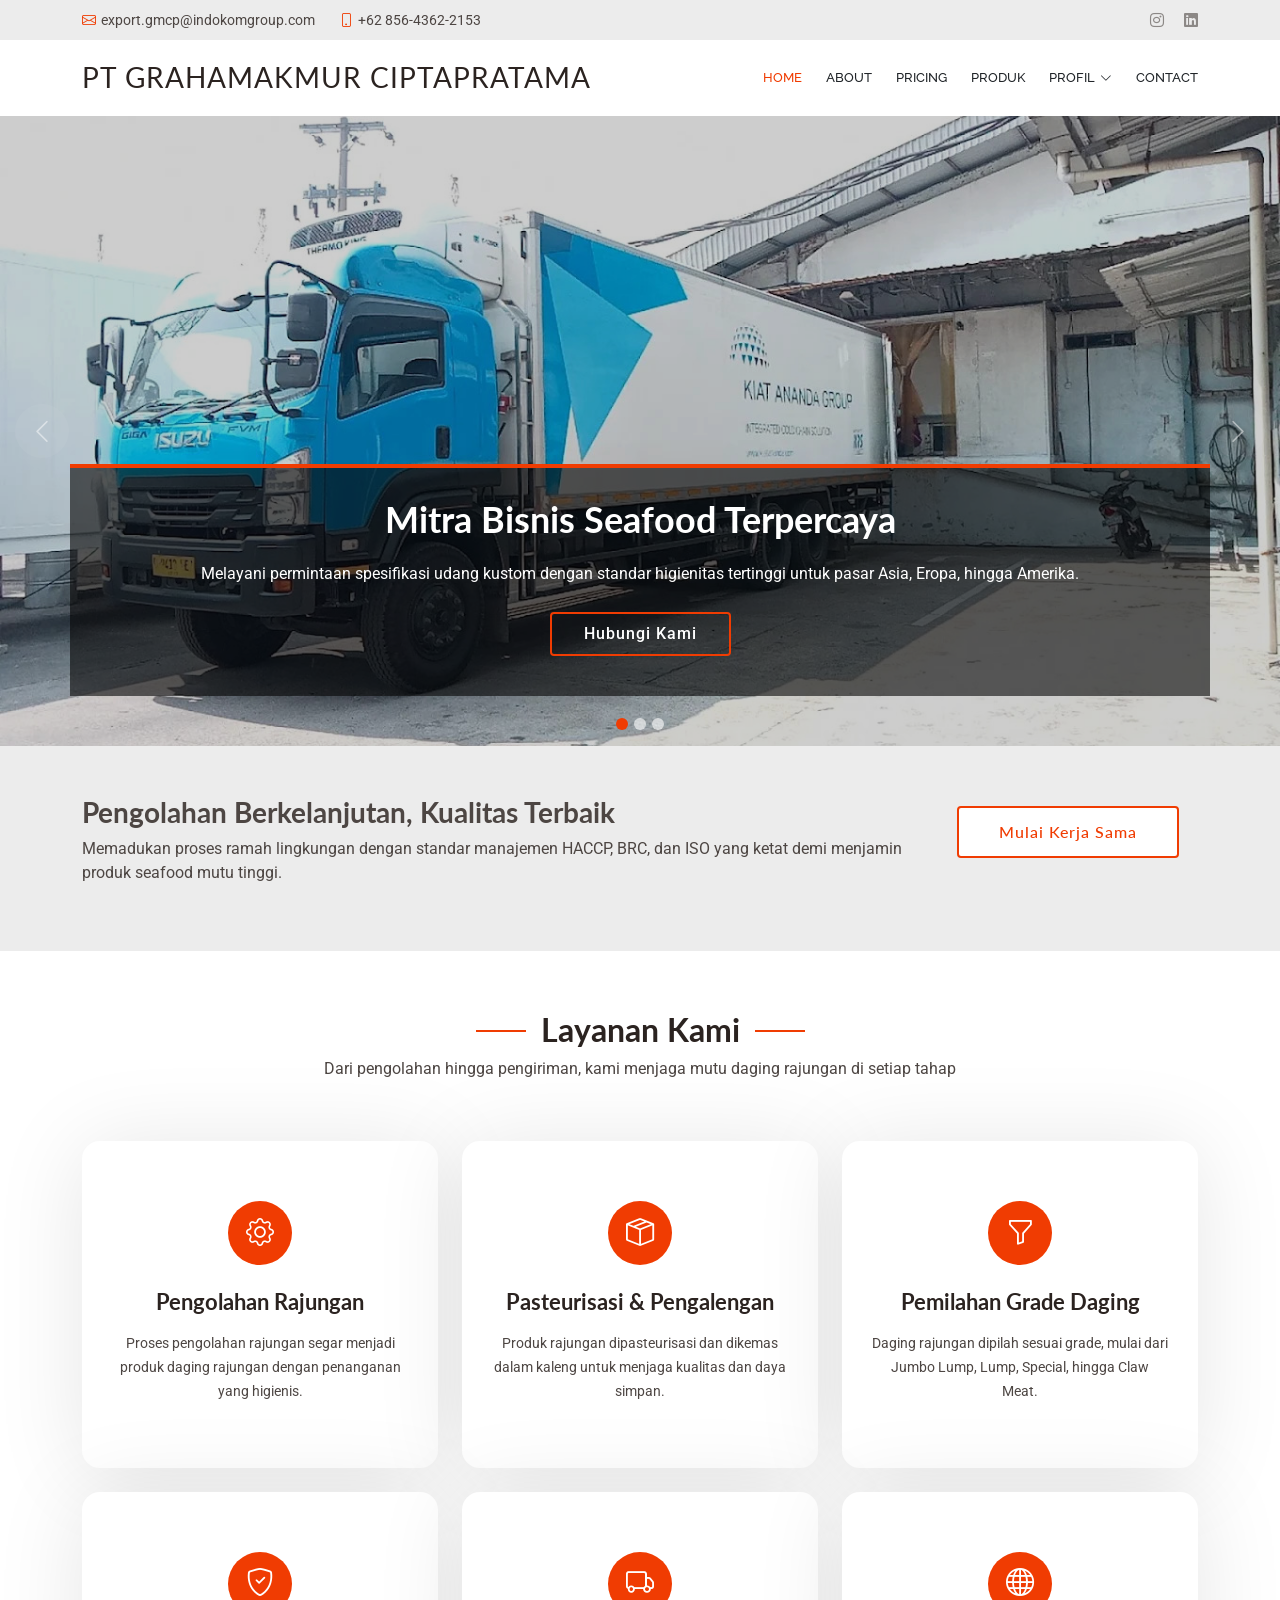
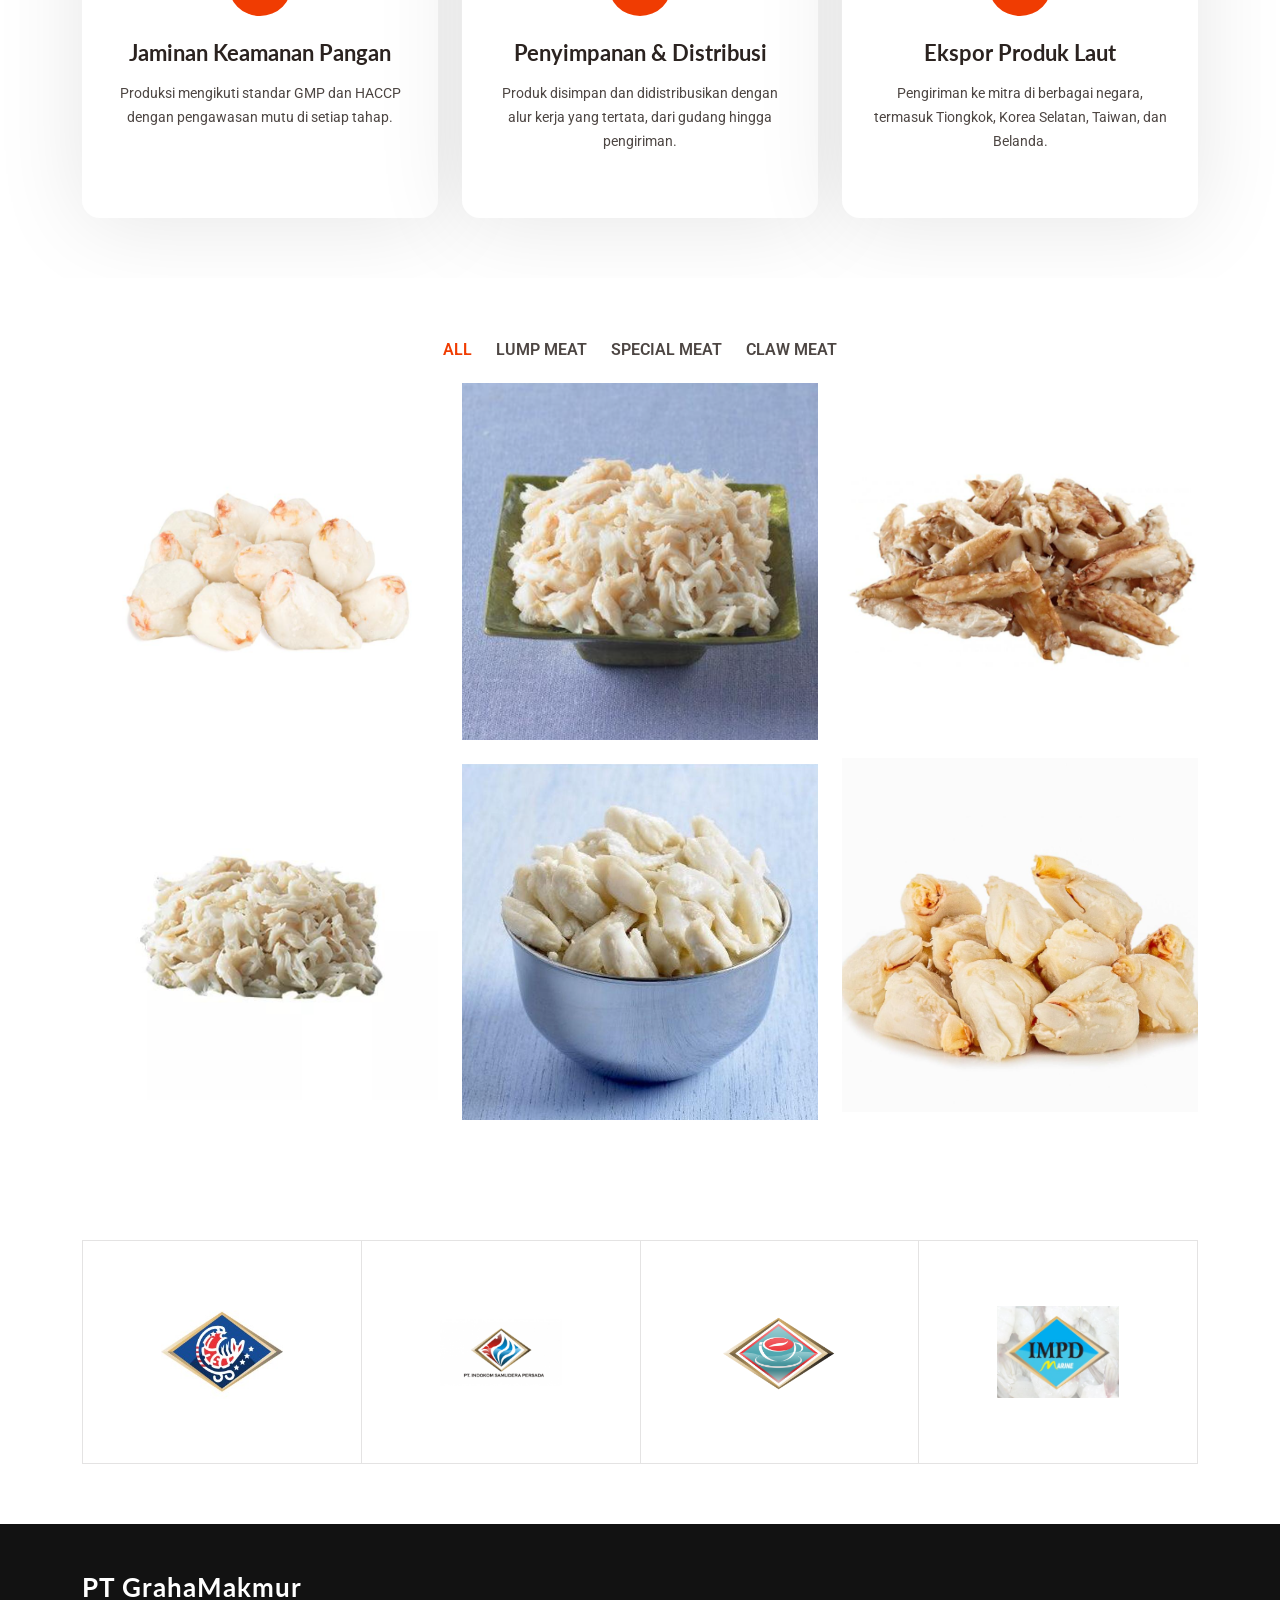
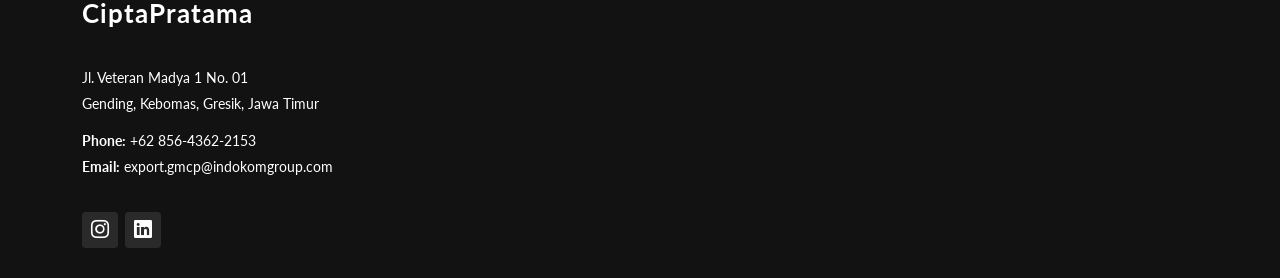
==== index.html @ 7d560a58 "baru" ====
<!DOCTYPE html>
<html lang="en">

<head>
  <meta charset="utf-8">
  <meta content="width=device-width, initial-scale=1.0" name="viewport">
  <title>Index - PT GMCP</title>
  <meta name="description" content="">
  <meta name="keywords" content="">

  <!-- Favicons -->
 <link href="assets/img/LOGO.jpg" rel="icon" type="image/png">
<link href="assets/img/LOGO.jpg" rel="apple-touch-icon">

  <!-- Fonts -->
  <link href="https://fonts.googleapis.com" rel="preconnect">
  <link href="https://fonts.gstatic.com" rel="preconnect" crossorigin>
  <link href="https://fonts.googleapis.com/css2?family=Roboto:ital,wght@0,100;0,300;0,400;0,500;0,700;0,900;1,100;1,300;1,400;1,500;1,700;1,900&family=Lato:ital,wght@0,100;0,300;0,400;0,700;0,900;1,100;1,300;1,400;1,700;1,900&family=Raleway:ital,wght@0,100;0,200;0,300;0,400;0,500;0,600;0,700;0,800;0,900;1,100;1,200;1,300;1,400;1,500;1,600;1,700;1,800;1,900&display=swap" rel="stylesheet">

  <!-- Vendor CSS Files -->
  <link href="assets/vendor/bootstrap/css/bootstrap.min.css" rel="stylesheet">
  <link href="assets/vendor/bootstrap-icons/bootstrap-icons.css" rel="stylesheet">
  <link href="assets/vendor/aos/aos.css" rel="stylesheet">
  <link href="assets/vendor/glightbox/css/glightbox.min.css" rel="stylesheet">
  <link href="assets/vendor/swiper/swiper-bundle.min.css" rel="stylesheet">

  <!-- Main CSS File -->
  <link href="assets/css/main.css" rel="stylesheet">

  <!-- =======================================================
  * Template Name: Flattern
  * Template URL: https://bootstrapmade.com/flattern-multipurpose-bootstrap-template/
  * Updated: Aug 07 2024 with Bootstrap v5.3.3
  * Author: BootstrapMade.com
  * License: https://bootstrapmade.com/license/
  ======================================================== -->
</head>

<body class="index-page">

  <header id="header" class="header sticky-top">

    <div class="topbar d-flex align-items-center light-background">
      <div class="container d-flex justify-content-center justify-content-md-between">
        <div class="contact-info d-flex align-items-center">
          <i class="bi bi-envelope d-flex align-items-center"><a href="mailto:contact@example.com">export.gmcp@indokomgroup.com</a></i>
          <i class="bi bi-phone d-flex align-items-center ms-4"><span>+62 856-4362-2153</span></i>
        </div>
           <div class="social-links d-none d-md-flex align-items-center">

  <a href="https://www.instagram.com/gmcp_export/?utm_source=ig_web_button_share_sheet" class="instagram" target="_blank" rel="noopener noreferrer" aria-label="Instagram"><i class="bi bi-instagram"></i></a>
  <a href="https://id.linkedin.com/company/pt--grahamakmur-ciptapratama" class="linkedin" target="_blank" rel="noopener noreferrer" aria-label="LinkedIn"><i class="bi bi-linkedin"></i></a>
</div>
      </div>
    </div><!-- End Top Bar -->

    <div class="branding d-flex align-items-cente">

      <div class="container position-relative d-flex align-items-center justify-content-between">
        <a href="index.html" class="logo d-flex align-items-center">
          <!-- Uncomment the line below if you also wish to use an image logo -->
          <!-- <img src="assets/img/logo.png" alt=""> -->
          <h1 class="sitename">PT GRAHAMAKMUR CIPTAPRATAMA</h1>
        </a>

        <nav id="navmenu" class="navmenu">
          <ul>
            <li><a href="index.html" class="active">Home<br></a></li>
            <li><a href="about.html">About</a></li>
            
            <li><a href="pricing.html">Pricing</a></li>
            <li><a href="portfolio.html">Produk</a></li>
           
           <li class="dropdown"><a href="#"><span>Profil</span> <i class="bi bi-chevron-down toggle-dropdown"></i></a>
  <ul>
    <li><a href="struktur.html">Struktur Organisasi</a></li>
  </ul>
</li>
            <li><a href="contact.html">Contact</a></li>
          </ul>
          <i class="mobile-nav-toggle d-xl-none bi bi-list"></i>
        </nav>

      </div>

    </div>

  </header>

  <main class="main">

    <!-- Hero Section -->
    <section id="hero" class="hero section dark-background">

      <div id="hero-carousel" class="carousel slide carousel-fade" data-bs-ride="carousel" data-bs-interval="5000">

        <div class="carousel-item active">
          <img src="assets/img/hero-carousel/GMCP 2.jpg" alt="">
          <div class="container">
            <h2>Mitra Bisnis Seafood Terpercaya</h2>
            <p>Melayani permintaan spesifikasi udang kustom dengan standar higienitas tertinggi untuk pasar Asia, Eropa, hingga Amerika.</p>
            <a href="contact.html" class="btn-get-started">Hubungi Kami</a>
          </div>
        </div><!-- End Carousel Item -->

        <div class="carousel-item">
          <img src="assets/img/hero-carousel/GMCP 3.jpg" alt="">
          <div class="container">
            <h2>Eksportir Seafood Kualitas Dunia</h2>
            <p>Memasok produk udang standar internasional dengan sertifikasi HACCP, BRC, dan ISO untuk memenuhi kebutuhan pasar global.</p>
            <a href="portfolio.html" class="btn-get-started">Lihat Produk Kami</a>
          </div>
        </div><!-- End Carousel Item -->

        <div class="carousel-item">
          <img src="assets/img/hero-carousel/GMCP 4.jpg" alt="">
          <div class="container">
            <h2>Siap Memenuhi Kebutuhan Importir Dunia</h2>
            <p>Kapasitas produksi besar untuk pesanan grosir, didukung kontrol ukuran yang konsisten, kontrol suhu produk yang tepat, dan pengiriman tepat waktu ke seluruh dunia.</p>
            <a href="about.html" class="btn-get-started">Pelajari Selengkapnya</a>
          </div>
        </div><!-- End Carousel Item -->

        <a class="carousel-control-prev" href="#hero-carousel" role="button" data-bs-slide="prev">
          <span class="carousel-control-prev-icon bi bi-chevron-left" aria-hidden="true"></span>
        </a>

        <a class="carousel-control-next" href="#hero-carousel" role="button" data-bs-slide="next">
          <span class="carousel-control-next-icon bi bi-chevron-right" aria-hidden="true"></span>
        </a>

        <ol class="carousel-indicators"></ol>

      </div>

    </section><!-- /Hero Section -->

    <!-- Call To Action Section -->
    <section id="call-to-action" class="call-to-action section light-background">

      <div class="container">

        <div class="row" data-aos="zoom-in" data-aos-delay="100">
          <div class="col-xl-9 text-center text-xl-start">
            <h3>Pengolahan Berkelanjutan, Kualitas Terbaik</h3>
            <p>Memadukan proses ramah lingkungan dengan standar manajemen HACCP, BRC, dan ISO yang ketat demi menjamin produk seafood mutu tinggi.</p>
          </div>
          <div class="col-xl-3 cta-btn-container text-center">
            <a class="cta-btn align-middle" href="#">Mulai Kerja Sama</a>
          </div>
        </div>

      </div>

    </section><!-- /Call To Action Section -->

 <!-- Services Section -->
<section id="services" class="services section">

  <!-- Section Title -->
  <div class="container section-title" data-aos="fade-up">
    <h2>Layanan Kami</h2>
    <p>Dari pengolahan hingga pengiriman, kami menjaga mutu daging rajungan di setiap tahap</p>
  </div><!-- End Section Title -->

  <div class="container">

    <div class="row gy-4">

      <div class="col-xl-4 col-md-6" data-aos="fade-up" data-aos-delay="100">
        <div class="service-item position-relative">
          <div class="icon">
            <i class="bi bi-gear"></i>
          </div>
          <h3>Pengolahan Rajungan</h3>
          <p>Proses pengolahan rajungan segar menjadi produk daging rajungan dengan penanganan yang higienis.</p>
        </div>
      </div><!-- End Service Item -->

      <div class="col-xl-4 col-md-6" data-aos="fade-up" data-aos-delay="200">
        <div class="service-item position-relative">
          <div class="icon">
            <i class="bi bi-box-seam"></i>
          </div>
          <h3>Pasteurisasi &amp; Pengalengan</h3>
          <p>Produk rajungan dipasteurisasi dan dikemas dalam kaleng untuk menjaga kualitas dan daya simpan.</p>
        </div>
      </div><!-- End Service Item -->

      <div class="col-xl-4 col-md-6" data-aos="fade-up" data-aos-delay="300">
        <div class="service-item position-relative">
          <div class="icon">
            <i class="bi bi-funnel"></i>
          </div>
          <h3>Pemilahan Grade Daging</h3>
          <p>Daging rajungan dipilah sesuai grade, mulai dari Jumbo Lump, Lump, Special, hingga Claw Meat.</p>
        </div>
      </div><!-- End Service Item -->

      <div class="col-xl-4 col-md-6" data-aos="fade-up" data-aos-delay="400">
        <div class="service-item position-relative">
          <div class="icon">
            <i class="bi bi-shield-check"></i>
          </div>
          <h3>Jaminan Keamanan Pangan</h3>
          <p>Produksi mengikuti standar GMP dan HACCP dengan pengawasan mutu di setiap tahap.</p>
        </div>
      </div><!-- End Service Item -->

      <div class="col-xl-4 col-md-6" data-aos="fade-up" data-aos-delay="500">
        <div class="service-item position-relative">
          <div class="icon">
            <i class="bi bi-truck"></i>
          </div>
          <h3>Penyimpanan &amp; Distribusi</h3>
          <p>Produk disimpan dan didistribusikan dengan alur kerja yang tertata, dari gudang hingga pengiriman.</p>
        </div>
      </div><!-- End Service Item -->

      <div class="col-xl-4 col-md-6" data-aos="fade-up" data-aos-delay="600">
        <div class="service-item position-relative">
          <div class="icon">
            <i class="bi bi-globe"></i>
          </div>
          <h3>Ekspor Produk Laut</h3>
          <p>Pengiriman ke mitra di berbagai negara, termasuk Tiongkok, Korea Selatan, Taiwan, dan Belanda.</p>
        </div>
      </div><!-- End Service Item -->

    </div>

  </div>

</section><!-- /Services Section -->

      </div>

    </section><!-- /Services Section -->

    <!-- Portfolio Section -->
    <section id="portfolio" class="portfolio section">

      <div class="container">

        <div class="isotope-layout" data-default-filter="*" data-layout="masonry" data-sort="original-order">

          <ul class="portfolio-filters isotope-filters" data-aos="fade-up" data-aos-delay="100">
            <li data-filter="*" class="filter-active">ALL</li>
            <li data-filter=".filter-app">LUMP MEAT</li>
            <li data-filter=".filter-product">SPECIAL MEAT</li>
            <li data-filter=".filter-branding">CLAW MEAT</li>
          </ul><!-- End Portfolio Filters -->

          <div class="row gy-4 isotope-container" data-aos="fade-up" data-aos-delay="200">

<div class="col-lg-4 col-md-6 portfolio-item isotope-item filter-app">
  <img
    src="assets/img/Screenshot 2026-10-29 184931.png"
    class="img-fluid"
    alt="Collosal Meat"
  >

  <div class="portfolio-info">
    <h4>Collosal Meat</h4>
    <p>Daging rajungan dengan karakteristik produk sesuai grade Collosal.</p>

    <a
      href="assets/img/Screenshot 2026-10-29 184931.png"
      title="Collosal Meat"
      data-gallery="portfolio-gallery-app"
      class="glightbox preview-link">
      <i class="bi bi-zoom-in"></i>
    </a>
  </div>
</div>
<!-- End Portfolio Item -->



<!-- Special Meat -->
<div class="col-lg-4 col-md-6 portfolio-item isotope-item filter-product">
  <img
    src="assets/img/Screenshot 2026-10-29 185011.png"
    class="img-fluid"
    alt="Special Meat"
  >

  <div class="portfolio-info">
    <h4>Special Meat</h4>
    <p>Daging rajungan berwarna putih yang terdiri dari pecahan-pecahan kecil dan berasal dari seluruh bagian tubuh rajungan, kecuali kaki.</p>

    <a
      href="assets/img/Screenshot 2026-10-29 185011.png"
      title="Special Meat"
      data-gallery="portfolio-gallery-product"
      class="glightbox preview-link"
    >
      <i class="bi bi-zoom-in"></i>
    </a>
  </div>
</div>
<!-- End Portfolio Item -->


            
<!-- Claw Meat -->
<div class="col-lg-4 col-md-6 portfolio-item isotope-item filter-branding">
  <img
    src="assets/img/Screenshot 2026-10-29 185018.png"
    class="img-fluid"
    alt="Claw Meat"
  >

  <div class="portfolio-info">
    <h4>Claw Meat</h4>
    <p>Daging rajungan berwarna merah yang berasal dari bagian kaki atau capit rajungan.</p>

    <a
      href="assets/img/Screenshot 2026-10-29 185018.png"
      title="Claw Meat"
      data-gallery="portfolio-gallery-branding"
      class="glightbox preview-link">
      <i class="bi bi-zoom-in"></i>
    </a>
  </div>
</div>
<!-- End Portfolio Item -->


<!-- Lump Meat -->
<div class="col-lg-4 col-md-6 portfolio-item isotope-item filter-app">
  <img
    src="assets/img/Screenshot 2026-10-29 185003.png"
    class="img-fluid"
    alt="Lump Meat"
  >

  <div class="portfolio-info">
    <h4>Lump Meat</h4>
    <p>Daging rajungan yang terdiri dari grade Broken, Backfin, B2Y, dan Special.</p>

    <a
      href="assets/img/Screenshot 2026-10-29 185003.png"
      title="Lump Meat"
      data-gallery="portfolio-gallery-app"
      class="glightbox preview-link">
      <i class="bi bi-zoom-in"></i>
    </a>
  </div>
</div>
<!-- End Portfolio Item -->


<!-- Jumbo Lump Meat -->
<div class="col-lg-4 col-md-6 portfolio-item isotope-item filter-app">
  <img
    src="assets/img/Screenshot 2026-10-29 184941.png"
    class="img-fluid"
    alt="Jumbo Lump Meat"
  >

  <div class="portfolio-info">
    <h4>Jumbo Lump Meat</h4>
    <p>Daging rajungan dengan grade Jumbo yang termasuk dalam kelompok produk Jumbo Lump.</p>

    <a
      href="assets/img/Screenshot 2026-10-29 184941.png"
      title="Jumbo Lump Meat"
      data-gallery="portfolio-gallery-app"
      class="glightbox preview-link">
      <i class="bi bi-zoom-in"></i>
    </a>
  </div>
</div>
<!-- End Portfolio Item -->



<!-- Super Lump Meat -->
<div class="col-lg-4 col-md-6 portfolio-item isotope-item filter-app">
  <img
    src="assets/img/Screenshot 2026-10-29 184956.png"
    class="img-fluid"
    alt="Super Lump Meat"
  >

  <div class="portfolio-info">
    <h4>Super Lump Meat</h4>
    <p>Daging rajungan dengan grade Super Lump.</p>

    <a
      href="assets/img/Screenshot 2026-10-29 184956.png"
      title="Super Lump Meat"
      data-gallery="portfolio-gallery-app"
      class="glightbox preview-link">
      <i class="bi bi-zoom-in"></i>
 
    </a>
  </div>
</div>

      </div>

    </section><!-- /Portfolio Section -->

    <!-- Clients Section -->
    <section id="clients" class="clients section">

      <div class="container" data-aos="fade-up" data-aos-delay="100">

        <div class="row g-0 clients-wrap">

        <div class="col-xl-3 col-md-4 client-logo">
            <img src="assets/img/clients/indoamer.jpg" class="img-fluid" alt="">
          </div><!-- End Client Item -->

          <div class="col-xl-3 col-md-4 client-logo">
            <img src="assets/img/clients/samudra.png" class="img-fluid" alt="">
          </div><!-- End Client Item -->

          <div class="col-xl-3 col-md-4 client-logo">
            <img src="assets/img/clients/citra.png" class="img-fluid" alt="">
          </div><!-- End Client Item -->

          <div class="col-xl-3 col-md-4 client-logo">
            <img src="assets/img/clients/irian.jpg" class="img-fluid" alt="">
          </div><!-- End Client Item -->
          

        </div>

      </div>

    </section><!-- /Clients Section -->

  </main>

  <footer id="footer" class="footer dark-background">

    <div class="footer-top">
      <div class="container">
        <div class="row gy-4">
          <div class="col-lg-4 col-md-6 footer-about">
            <a href="index.html" class="logo d-flex align-items-center">
              <span class="sitename">PT GrahaMakmur CiptaPratama</span>
            </a>
            <div class="footer-contact pt-3">
              <p>Jl. Veteran Madya 1 No. 01</p>
              <p>Gending, Kebomas, Gresik, Jawa Timur
</p>
              <p class="mt-3"><strong>Phone:</strong> <span>+62 856-4362-2153</span></p>
              <p><strong>Email:</strong> <span>export.gmcp@indokomgroup.com</span></p>
            </div>
          </div>

          <div class="col-lg-2 col-md-3 footer-links">
           

        </div>
      </div>
    </div>

    <div class="copyright text-center">
      <div class="container d-flex flex-column flex-lg-row justify-content-center justify-content-lg-between align-items-center">

        <div class="d-flex flex-column align-items-center align-items-lg-start">
          <div>
           
        </div>

     <div class="social-links order-first order-lg-last mb-3 mb-lg-0">

  <a href="https://www.instagram.com/gmcp_export/?utm_source=ig_web_button_share_sheet" target="_blank" rel="noopener noreferrer" aria-label="Instagram"><i class="bi bi-instagram"></i></a>
  <a href="https://id.linkedin.com/company/pt--grahamakmur-ciptapratama" target="_blank" rel="noopener noreferrer" aria-label="LinkedIn"><i class="bi bi-linkedin"></i></a>
</div>

      </div>
    </div>

  </footer>

  <!-- Scroll Top -->
  <a href="#" id="scroll-top" class="scroll-top d-flex align-items-center justify-content-center"><i class="bi bi-arrow-up-short"></i></a>

  <!-- Preloader -->
  <div id="preloader">
    <div></div>
    <div></div>
    <div></div>
    <div></div>
  </div>

  <!-- Vendor JS Files -->
  <script src="assets/vendor/bootstrap/js/bootstrap.bundle.min.js"></script>
  <script src="assets/vendor/php-email-form/validate.js"></script>
  <script src="assets/vendor/aos/aos.js"></script>
  <script src="assets/vendor/glightbox/js/glightbox.min.js"></script>
  <script src="assets/vendor/imagesloaded/imagesloaded.pkgd.min.js"></script>
  <script src="assets/vendor/isotope-layout/isotope.pkgd.min.js"></script>
  <script src="assets/vendor/waypoints/noframework.waypoints.js"></script>
  <script src="assets/vendor/swiper/swiper-bundle.min.js"></script>

  <!-- Main JS File -->
  <script src="assets/js/main.js"></script>

</body>

</html>
---- assets/css/main.css ----
/**
* Template Name: Flattern
* Template URL: https://bootstrapmade.com/flattern-multipurpose-bootstrap-template/
* Updated: Aug 07 2024 with Bootstrap v5.3.3
* Author: BootstrapMade.com
* License: https://bootstrapmade.com/license/
*/

/*--------------------------------------------------------------
# Font & Color Variables
# Help: https://bootstrapmade.com/color-system/
--------------------------------------------------------------*/
/* Fonts */
:root {
  --default-font: "Roboto",  system-ui, -apple-system, "Segoe UI", Roboto, "Helvetica Neue", Arial, "Noto Sans", "Liberation Sans", sans-serif, "Apple Color Emoji", "Segoe UI Emoji", "Segoe UI Symbol", "Noto Color Emoji";
  --heading-font: "Lato",  sans-serif;
  --nav-font: "Raleway",  sans-serif;
}

/* Global Colors - The following color variables are used throughout the website. Updating them here will change the color scheme of the entire website */
:root { 
  --background-color: #ffffff; /* Background color for the entire website, including individual sections */
  --default-color: #4d4643; /* Default color used for the majority of the text content across the entire website */
  --heading-color: #2b2320; /* Color for headings, subheadings and title throughout the website */
  --accent-color: #f03c02; /* Accent color that represents your brand on the website. It's used for buttons, links, and other elements that need to stand out */
  --surface-color: #ffffff; /* The surface color is used as a background of boxed elements within sections, such as cards, icon boxes, or other elements that require a visual separation from the global background. */
  --contrast-color: #ffffff; /* Contrast color for text, ensuring readability against backgrounds of accent, heading, or default colors. */
}

/* Nav Menu Colors - The following color variables are used specifically for the navigation menu. They are separate from the global colors to allow for more customization options */
:root {
  --nav-color: #212529;  /* The default color of the main navmenu links */
  --nav-hover-color: #f03c02; /* Applied to main navmenu links when they are hovered over or active */
  --nav-mobile-background-color: #ffffff; /* Used as the background color for mobile navigation menu */
  --nav-dropdown-background-color: #ffffff; /* Used as the background color for dropdown items that appear when hovering over primary navigation items */
  --nav-dropdown-color: #212529; /* Used for navigation links of the dropdown items in the navigation menu. */
  --nav-dropdown-hover-color: #f03c02; /* Similar to --nav-hover-color, this color is applied to dropdown navigation links when they are hovered over. */
}

/* Color Presets - These classes override global colors when applied to any section or element, providing reuse of the sam color scheme. */

.light-background {
  --background-color: #ececec;
  --surface-color: #ffffff;
}

.dark-background {
  --background-color: #060606;
  --default-color: #ffffff;
  --heading-color: #ffffff;
  --surface-color: #252525;
  --contrast-color: #ffffff;
}

/* Smooth scroll */
:root {
  scroll-behavior: smooth;
}

/*--------------------------------------------------------------
# General Styling & Shared Classes
--------------------------------------------------------------*/
body {
  color: var(--default-color);
  background-color: var(--background-color);
  font-family: var(--default-font);
}

a {
  color: var(--accent-color);
  text-decoration: none;
  transition: 0.3s;
}

a:hover {
  color: color-mix(in srgb, var(--accent-color), transparent 25%);
  text-decoration: none;
}

h1,
h2,
h3,
h4,
h5,
h6 {
  color: var(--heading-color);
  font-family: var(--heading-font);
}

/* Pulsating Play Button
------------------------------*/
.pulsating-play-btn {
  width: 94px;
  height: 94px;
  background: radial-gradient(var(--accent-color) 50%, color-mix(in srgb, var(--accent-color), transparent 75%) 52%);
  border-radius: 50%;
  display: block;
  position: relative;
  overflow: hidden;
}

.pulsating-play-btn:before {
  content: "";
  position: absolute;
  width: 120px;
  height: 120px;
  animation-delay: 0s;
  animation: pulsate-play-btn 2s;
  animation-direction: forwards;
  animation-iteration-count: infinite;
  animation-timing-function: steps;
  opacity: 1;
  border-radius: 50%;
  border: 5px solid color-mix(in srgb, var(--accent-color), transparent 30%);
  top: -15%;
  left: -15%;
  background: rgba(198, 16, 0, 0);
}

.pulsating-play-btn:after {
  content: "";
  position: absolute;
  left: 50%;
  top: 50%;
  transform: translateX(-40%) translateY(-50%);
  width: 0;
  height: 0;
  border-top: 10px solid transparent;
  border-bottom: 10px solid transparent;
  border-left: 15px solid #fff;
  z-index: 100;
  transition: all 400ms cubic-bezier(0.55, 0.055, 0.675, 0.19);
}

.pulsating-play-btn:hover:before {
  content: "";
  position: absolute;
  left: 50%;
  top: 50%;
  transform: translateX(-40%) translateY(-50%);
  width: 0;
  height: 0;
  border: none;
  border-top: 10px solid transparent;
  border-bottom: 10px solid transparent;
  border-left: 15px solid #fff;
  z-index: 200;
  animation: none;
  border-radius: 0;
}

.pulsating-play-btn:hover:after {
  border-left: 15px solid var(--accent-color);
  transform: scale(20);
}

@keyframes pulsate-play-btn {
  0% {
    transform: scale(0.6, 0.6);
    opacity: 1;
  }

  100% {
    transform: scale(1, 1);
    opacity: 0;
  }
}

/* PHP Email Form Messages
------------------------------*/
.php-email-form .error-message {
  display: none;
  background: #df1529;
  color: #ffffff;
  text-align: left;
  padding: 15px;
  margin-bottom: 24px;
  font-weight: 600;
}

.php-email-form .sent-message {
  display: none;
  color: #ffffff;
  background: #059652;
  text-align: center;
  padding: 15px;
  margin-bottom: 24px;
  font-weight: 600;
}

.php-email-form .loading {
  display: none;
  background: var(--surface-color);
  text-align: center;
  padding: 15px;
  margin-bottom: 24px;
}

.php-email-form .loading:before {
  content: "";
  display: inline-block;
  border-radius: 50%;
  width: 24px;
  height: 24px;
  margin: 0 10px -6px 0;
  border: 3px solid var(--accent-color);
  border-top-color: var(--surface-color);
  animation: php-email-form-loading 1s linear infinite;
}

@keyframes php-email-form-loading {
  0% {
    transform: rotate(0deg);
  }

  100% {
    transform: rotate(360deg);
  }
}

/*--------------------------------------------------------------
# Global Header
--------------------------------------------------------------*/
.header {
  color: var(--default-color);
  transition: all 0.5s;
  z-index: 997;
  background-color: var(--background-color);
}

.header .topbar {
  background-color: var(--background-color);
  height: 40px;
  padding: 0;
  font-size: 14px;
  transition: all 0.5s;
}

.header .topbar .contact-info i {
  font-style: normal;
  color: var(--accent-color);
}

.header .topbar .contact-info i a,
.header .topbar .contact-info i span {
  padding-left: 5px;
  color: var(--default-color);
}

@media (max-width: 575px) {

  .header .topbar .contact-info i a,
  .header .topbar .contact-info i span {
    font-size: 13px;
  }
}

.header .topbar .contact-info i a {
  line-height: 0;
  transition: 0.3s;
  color: var(--default-color);
}

.header .topbar .contact-info i a:hover {
  color: var(--default-color);
  text-decoration: underline;
}

.header .topbar .social-links a {
  color: color-mix(in srgb, var(--default-color), transparent 40%);
  line-height: 0;
  transition: 0.3s;
  margin-left: 20px;
}

.header .topbar .social-links a:hover {
  color: var(--accent-color);
}

.header .branding {
  min-height: 60px;
  padding: 10px 0;
}

.header .logo {
  line-height: 1;
}

.header .logo img {
  max-height: 36px;
  margin-right: 8px;
}

.header .logo h1 {
  font-size: 28px;
  margin: 0;
  font-weight: 400;
  text-transform: uppercase;
  letter-spacing: 1px;
  color: var(--heading-color);
}

.scrolled .header {
  box-shadow: 0 0 18px rgba(0, 0, 0, 0.1);
}

.scrolled .header .topbar {
  height: 0;
  visibility: hidden;
  overflow: hidden;
}

/*--------------------------------------------------------------
# Navigation Menu
--------------------------------------------------------------*/
/* Navmenu - Desktop */
@media (min-width: 1200px) {
  .navmenu {
    padding: 0;
  }

  .navmenu ul {
    margin: 0;
    padding: 0;
    display: flex;
    list-style: none;
    align-items: center;
  }

  .navmenu li {
    position: relative;
  }

  .navmenu a,
  .navmenu a:focus {
    color: var(--nav-color);
    padding: 18px 12px;
    font-size: 13px;
    font-family: var(--nav-font);
    font-weight: 500;
    text-transform: uppercase;
    display: flex;
    align-items: center;
    justify-content: space-between;
    white-space: nowrap;
    transition: 0.3s;
  }

  .navmenu a i,
  .navmenu a:focus i {
    font-size: 12px;
    line-height: 0;
    margin-left: 5px;
    transition: 0.3s;
  }

  .navmenu li:last-child a {
    padding-right: 0;
  }

  .navmenu li:hover>a,
  .navmenu .active,
  .navmenu .active:focus {
    color: var(--nav-hover-color);
  }

  .navmenu .dropdown ul {
    margin: 0;
    padding: 10px 0;
    background: var(--nav-dropdown-background-color);
    display: block;
    position: absolute;
    visibility: hidden;
    left: 14px;
    top: 130%;
    opacity: 0;
    transition: 0.3s;
    border-radius: 4px;
    z-index: 99;
    box-shadow: 0px 0px 30px rgba(0, 0, 0, 0.1);
  }

  .navmenu .dropdown ul li {
    min-width: 200px;
  }

  .navmenu .dropdown ul a {
    padding: 10px 20px;
    font-size: 15px;
    text-transform: none;
    color: var(--nav-dropdown-color);
  }

  .navmenu .dropdown ul a i {
    font-size: 12px;
  }

  .navmenu .dropdown ul a:hover,
  .navmenu .dropdown ul .active:hover,
  .navmenu .dropdown ul li:hover>a {
    color: var(--nav-dropdown-hover-color);
  }

  .navmenu .dropdown:hover>ul {
    opacity: 1;
    top: 100%;
    visibility: visible;
  }

  .navmenu .dropdown .dropdown ul {
    top: 0;
    left: -90%;
    visibility: hidden;
  }

  .navmenu .dropdown .dropdown:hover>ul {
    opacity: 1;
    top: 0;
    left: -100%;
    visibility: visible;
  }
}

/* Navmenu - Mobile */
@media (max-width: 1199px) {
  .mobile-nav-toggle {
    color: var(--nav-color);
    font-size: 28px;
    line-height: 0;
    margin-right: 10px;
    cursor: pointer;
    transition: color 0.3s;
  }

  .navmenu {
    padding: 0;
    z-index: 9997;
  }

  .navmenu ul {
    display: none;
    list-style: none;
    position: absolute;
    inset: 60px 20px 20px 20px;
    padding: 10px 0;
    margin: 0;
    border-radius: 6px;
    background-color: var(--nav-mobile-background-color);
    overflow-y: auto;
    transition: 0.3s;
    z-index: 9998;
    box-shadow: 0px 0px 30px rgba(0, 0, 0, 0.1);
  }

  .navmenu a,
  .navmenu a:focus {
    color: var(--nav-dropdown-color);
    padding: 10px 20px;
    font-family: var(--nav-font);
    font-size: 17px;
    font-weight: 500;
    display: flex;
    align-items: center;
    justify-content: space-between;
    white-space: nowrap;
    transition: 0.3s;
  }

  .navmenu a i,
  .navmenu a:focus i {
    font-size: 12px;
    line-height: 0;
    margin-left: 5px;
    width: 30px;
    height: 30px;
    display: flex;
    align-items: center;
    justify-content: center;
    border-radius: 50%;
    transition: 0.3s;
    background-color: color-mix(in srgb, var(--accent-color), transparent 90%);
  }

  .navmenu a i:hover,
  .navmenu a:focus i:hover {
    background-color: var(--accent-color);
    color: var(--contrast-color);
  }

  .navmenu a:hover,
  .navmenu .active,
  .navmenu .active:focus {
    color: var(--nav-dropdown-hover-color);
  }

  .navmenu .active i,
  .navmenu .active:focus i {
    background-color: var(--accent-color);
    color: var(--contrast-color);
    transform: rotate(180deg);
  }

  .navmenu .dropdown ul {
    position: static;
    display: none;
    z-index: 99;
    padding: 10px 0;
    margin: 10px 20px;
    background-color: var(--nav-dropdown-background-color);
    border: 1px solid color-mix(in srgb, var(--default-color), transparent 90%);
    box-shadow: none;
    transition: all 0.5s ease-in-out;
  }

  .navmenu .dropdown ul ul {
    background-color: rgba(33, 37, 41, 0.1);
  }

  .navmenu .dropdown>.dropdown-active {
    display: block;
    background-color: rgba(33, 37, 41, 0.03);
  }

  .mobile-nav-active {
    overflow: hidden;
  }

  .mobile-nav-active .mobile-nav-toggle {
    color: #fff;
    position: absolute;
    font-size: 32px;
    top: 15px;
    right: 15px;
    margin-right: 0;
    z-index: 9999;
  }

  .mobile-nav-active .navmenu {
    position: fixed;
    overflow: hidden;
    inset: 0;
    background: rgba(33, 37, 41, 0.8);
    transition: 0.3s;
  }

  .mobile-nav-active .navmenu>ul {
    display: block;
  }
}

/*--------------------------------------------------------------
# Global Footer
--------------------------------------------------------------*/
.footer {
  color: var(--default-color);
  background-color: var(--background-color);
  font-size: 14px;
  position: relative;
}

.footer .footer-top {
  background-color: color-mix(in srgb, var(--background-color), white 5%);
  padding-top: 50px;
}

.footer .footer-about .logo {
  line-height: 1;
  margin-bottom: 25px;
}

.footer .footer-about .logo img {
  max-height: 40px;
  margin-right: 6px;
}

.footer .footer-about .logo span {
  color: var(--heading-color);
  font-family: var(--heading-font);
  font-size: 26px;
  font-weight: 700;
  letter-spacing: 1px;
}

.footer .footer-about p {
  font-size: 14px;
  font-family: var(--heading-font);
}

.footer h4 {
  font-size: 16px;
  font-weight: 600;
  position: relative;
  padding-bottom: 12px;
  margin-bottom: 15px;
}

.footer h4::after {
  content: "";
  position: absolute;
  display: block;
  width: 20px;
  height: 2px;
  background: var(--accent-color);
  bottom: 0;
  left: 0;
}

.footer .footer-links {
  margin-bottom: 30px;
}

.footer .footer-links ul {
  list-style: none;
  padding: 0;
  margin: 0;
}

.footer .footer-links ul i {
  padding-right: 2px;
  font-size: 12px;
  line-height: 0;
}

.footer .footer-links ul li {
  padding: 10px 0;
  display: flex;
  align-items: center;
}

.footer .footer-links ul li:first-child {
  padding-top: 0;
}

.footer .footer-links ul a {
  color: color-mix(in srgb, var(--default-color), transparent 30%);
  display: inline-block;
  line-height: 1;
}

.footer .footer-links ul a:hover {
  color: var(--accent-color);
}

.footer .footer-contact p {
  margin-bottom: 5px;
}

.footer .copyright {
  padding: 30px 0;
}

.footer .copyright p {
  margin-bottom: 0;
}

.footer .credits {
  margin-top: 5px;
  font-size: 13px;
}

.footer .social-links a {
  font-size: 18px;
  display: inline-block;
  background: color-mix(in srgb, var(--default-color), transparent 90%);
  color: var(--contrast-color);
  line-height: 1;
  padding: 8px 0;
  margin-right: 4px;
  border-radius: 4px;
  text-align: center;
  width: 36px;
  height: 36px;
  transition: 0.3s;
}

.footer .social-links a:hover {
  background: var(--accent-color);
  text-decoration: none;
}

/*--------------------------------------------------------------
# Preloader
--------------------------------------------------------------*/
#preloader {
  position: fixed;
  inset: 0;
  z-index: 9999;
  overflow: hidden;
  background-color: var(--background-color);
  transition: all 0.6s ease-out;
  width: 100%;
  height: 100vh;
  display: flex;
  align-items: center;
  justify-content: center;
}

#preloader div {
  width: 4px;
  height: 40px;
  background-color: var(--accent-color);
  margin: 0 4px;
}

#preloader div:nth-child(1) {
  animation: animate-preloader 1s ease-in-out -0.45s infinite;
}

#preloader div:nth-child(2) {
  animation: animate-preloader 1s ease-in-out -0.3s infinite;
}

#preloader div:nth-child(3) {
  animation: animate-preloader 1s ease-in-out -0.15s infinite;
}

#preloader div:nth-child(4) {
  animation: animate-preloader 1s infinite;
}

@keyframes animate-preloader {

  0%,
  100% {
    transform: scaleY(0.3);
  }

  50% {
    transform: scaleY(1);
  }
}

/*--------------------------------------------------------------
# Scroll Top Button
--------------------------------------------------------------*/
.scroll-top {
  position: fixed;
  visibility: hidden;
  opacity: 0;
  right: 15px;
  bottom: 15px;
  z-index: 99999;
  background-color: var(--accent-color);
  width: 40px;
  height: 40px;
  border-radius: 4px;
  transition: all 0.4s;
}

.scroll-top i {
  font-size: 24px;
  color: var(--contrast-color);
  line-height: 0;
}

.scroll-top:hover {
  background-color: color-mix(in srgb, var(--accent-color), transparent 20%);
  color: var(--contrast-color);
}

.scroll-top.active {
  visibility: visible;
  opacity: 1;
}

/*--------------------------------------------------------------
# Disable aos animation delay on mobile devices
--------------------------------------------------------------*/
@media screen and (max-width: 768px) {
  [data-aos-delay] {
    transition-delay: 0 !important;
  }
}

/*--------------------------------------------------------------
# Global Page Titles & Breadcrumbs
--------------------------------------------------------------*/
.page-title {
  color: var(--default-color);
  background-color: var(--background-color);
  padding: 25px 0;
  position: relative;
}

.page-title h1 {
  font-size: 24px;
  font-weight: 700;
}

.page-title .breadcrumbs ol {
  display: flex;
  flex-wrap: wrap;
  list-style: none;
  padding: 0;
  margin: 0;
  font-size: 14px;
  font-weight: 400;
}

.page-title .breadcrumbs ol li+li {
  padding-left: 10px;
}

.page-title .breadcrumbs ol li+li::before {
  content: "/";
  display: inline-block;
  padding-right: 10px;
  color: color-mix(in srgb, var(--default-color), transparent 70%);
}

/*--------------------------------------------------------------
# Global Sections
--------------------------------------------------------------*/
section,
.section {
  color: var(--default-color);
  background-color: var(--background-color);
  padding: 60px 0;
  scroll-margin-top: 100px;
  overflow: clip;
}

@media (max-width: 1199px) {

  section,
  .section {
    scroll-margin-top: 66px;
  }
}

/*--------------------------------------------------------------
# Global Section Titles
--------------------------------------------------------------*/
.section-title {
  text-align: center;
  padding-bottom: 60px;
  position: relative;
}

.section-title h2 {
  font-size: 32px;
  font-weight: 700;
  position: relative;
}

.section-title h2:before,
.section-title h2:after {
  content: "";
  width: 50px;
  height: 2px;
  background: var(--accent-color);
  display: inline-block;
}

.section-title h2:before {
  margin: 0 15px 10px 0;
}

.section-title h2:after {
  margin: 0 0 10px 15px;
}

.section-title p {
  margin-bottom: 0;
}

/*--------------------------------------------------------------
# Hero Section
--------------------------------------------------------------*/
.hero {
  padding: 0;
}

.hero .carousel {
  width: 100%;
  min-height: 70vh;
  padding: 0;
  margin: 0;
  position: relative;
}

@media (max-height: 500px),
(max-width: 580px) {
  .hero .carousel {
    min-height: 100vh;
  }
}

.hero img {
  position: absolute;
  inset: 0;
  display: block;
  width: 100%;
  height: 100%;
  object-fit: cover;
  z-index: 1;
}

.hero .carousel-item {
  position: absolute;
  inset: 0;
  background-size: cover;
  background-position: center;
  background-repeat: no-repeat;
  display: flex;
  justify-content: center;
  align-items: flex-end;
}

.hero .carousel-item:before {
  content: "";
  background: color-mix(in srgb, var(--background-color), transparent 80%);
  position: absolute;
  inset: 0;
  z-index: 2;
}

.hero .container {
  position: relative;
  text-align: center;
  background: color-mix(in srgb, var(--background-color), transparent 40%);
  padding-top: 30px;
  padding-bottom: 30px;
  margin-bottom: 50px;
  border-top: 4px solid var(--accent-color);
  z-index: 3;
}

@media (max-width: 1200px) {
  .hero .container {
    margin-left: 50px;
    margin-right: 50px;
  }
}

.hero h2 {
  margin-bottom: 20px;
  font-size: 36px;
  font-weight: 700;
}

@media (max-width: 768px) {
  .hero h2 {
    font-size: 30px;
  }
}

.hero .btn-get-started {
  font-weight: 500;
  font-size: 16px;
  letter-spacing: 1px;
  display: inline-block;
  padding: 8px 32px;
  transition: 0.5s;
  margin: 10px;
  border-radius: 4px;
  color: var(--contrast-color);
  border: 2px solid var(--accent-color);
}

.hero .btn-get-started:hover {
  background: var(--accent-color);
}

.hero .carousel-control-prev {
  justify-content: start;
}

@media (min-width: 640px) {
  .hero .carousel-control-prev {
    padding-left: 15px;
  }
}

.hero .carousel-control-next {
  justify-content: end;
}

@media (min-width: 640px) {
  .hero .carousel-control-next {
    padding-right: 15px;
  }
}

.hero .carousel-control-next-icon,
.hero .carousel-control-prev-icon {
  background: none;
  font-size: 26px;
  line-height: 0;
  background: color-mix(in srgb, var(--default-color), transparent 90%);
  border-radius: 50px;
  color: var(--contrast-color);
  transition: 0.3s;
  width: 54px;
  height: 54px;
  display: flex;
  align-items: center;
  justify-content: center;
}

.hero .carousel-control-prev,
.hero .carousel-control-next {
  transition: 0.3s;
  opacity: 0.5;
}

.hero .carousel-control-prev:focus,
.hero .carousel-control-next:focus {
  opacity: 0.5;
}

.hero .carousel-control-prev:hover,
.hero .carousel-control-next:hover {
  opacity: 0.9;
}

.hero .carousel-control-prev:hover .carousel-control-next-icon,
.hero .carousel-control-prev:hover .carousel-control-prev-icon,
.hero .carousel-control-next:hover .carousel-control-next-icon,
.hero .carousel-control-next:hover .carousel-control-prev-icon {
  background: var(--accent-color);
  color: var(--default-color);
}

.hero .carousel-indicators li {
  cursor: pointer;
  background: var(--default-color);
  overflow: hidden;
  border: 0;
  width: 12px;
  height: 12px;
  border-radius: 50px;
  opacity: 0.6;
  transition: 0.3s;
}

.hero .carousel-indicators li.active {
  opacity: 1;
  background: var(--accent-color);
}

/*--------------------------------------------------------------
# Call To Action Section
--------------------------------------------------------------*/
.call-to-action {
  padding: 50px 0;
  position: relative;
  clip-path: inset(0);
}

.call-to-action .container {
  position: relative;
  z-index: 3;
}

.call-to-action h3 {
  color: var(--default-color);
  font-size: 28px;
  font-weight: 700;
}

.call-to-action p {
  color: var(--default-color);
}

.call-to-action .cta-btn {
  background-color: var(--surface-color);
  color: var(--accent-color);
  font-family: var(--heading-font);
  font-weight: 500;
  font-size: 16px;
  letter-spacing: 1px;
  display: inline-block;
  padding: 12px 40px;
  border-radius: 4px;
  transition: 0.5s;
  margin: 10px;
  border: 2px solid var(--accent-color);
}

.call-to-action .cta-btn:hover {
  background: var(--accent-color);
  color: var(--contrast-color);
}

/*--------------------------------------------------------------
# Services Section
--------------------------------------------------------------*/
.services .service-item {
  background-color: var(--surface-color);
  box-shadow: 0px 5px 90px 0px rgba(0, 0, 0, 0.1);
  padding: 60px 30px;
  transition: all ease-in-out 0.3s;
  border-radius: 18px;
  border-bottom: 5px solid var(--surface-color);
  height: 100%;
}

.services .service-item .icon {
  color: var(--contrast-color);
  background: var(--accent-color);
  margin: 0;
  width: 64px;
  height: 64px;
  border-radius: 50px;
  display: flex;
  align-items: center;
  justify-content: center;
  margin-bottom: 20px;
  font-size: 28px;
  transition: ease-in-out 0.3s;
}

.services .service-item h3 {
  font-weight: 700;
  margin: 10px 0 15px 0;
  font-size: 22px;
  transition: ease-in-out 0.3s;
}

.services .service-item p {
  line-height: 24px;
  font-size: 14px;
  margin-bottom: 0;
}

@media (min-width: 1365px) {
  .services .service-item:hover {
    transform: translateY(-10px);
    border-color: var(--accent-color);
  }

  .services .service-item:hover h3 {
    color: var(--accent-color);
  }
}

/*--------------------------------------------------------------
# Portfolio Section
--------------------------------------------------------------*/
.portfolio .portfolio-filters {
  padding: 0;
  margin: 0 auto 20px auto;
  list-style: none;
  text-align: center;
}

.portfolio .portfolio-filters li {
  cursor: pointer;
  display: inline-block;
  padding: 0;
  font-size: 16px;
  font-weight: 600;
  margin: 0 10px;
  line-height: 1;
  text-transform: uppercase;
  margin-bottom: 5px;
  transition: all 0.3s ease-in-out;
}

.portfolio .portfolio-filters li:hover,
.portfolio .portfolio-filters li.filter-active {
  color: var(--accent-color);
}

.portfolio .portfolio-filters li:first-child {
  margin-left: 0;
}

.portfolio .portfolio-filters li:last-child {
  margin-right: 0;
}

@media (max-width: 575px) {
  .portfolio .portfolio-filters li {
    font-size: 14px;
    margin: 0 5px;
  }
}

.portfolio .portfolio-item {
  position: relative;
}

.portfolio .portfolio-item .portfolio-info {
  opacity: 0;
  position: absolute;
  left: 30px;
  right: 30px;
  bottom: 0;
  z-index: 3;
  transition: all ease-in-out 0.3s;
  background: color-mix(in srgb, var(--background-color), transparent 10%);
  padding: 15px;
}

.portfolio .portfolio-item .portfolio-info h4 {
  font-size: 18px;
  font-weight: 600;
  padding-right: 50px;
}

.portfolio .portfolio-item .portfolio-info p {
  color: color-mix(in srgb, var(--default-color), transparent 30%);
  font-size: 14px;
  margin-bottom: 0;
  padding-right: 50px;
}

.portfolio .portfolio-item .portfolio-info .preview-link,
.portfolio .portfolio-item .portfolio-info .details-link {
  position: absolute;
  right: 50px;
  font-size: 24px;
  top: calc(50% - 14px);
  color: color-mix(in srgb, var(--default-color), transparent 30%);
  transition: 0.3s;
  line-height: 0;
}

.portfolio .portfolio-item .portfolio-info .preview-link:hover,
.portfolio .portfolio-item .portfolio-info .details-link:hover {
  color: var(--accent-color);
}

.portfolio .portfolio-item .portfolio-info .details-link {
  right: 14px;
  font-size: 28px;
}

.portfolio .portfolio-item:hover .portfolio-info {
  opacity: 1;
  bottom: 20px;
}

/*--------------------------------------------------------------
# Clients Section
--------------------------------------------------------------*/
.clients .clients-wrap {
  border-top: 1px solid color-mix(in srgb, var(--default-color), transparent 85%);
  border-left: 1px solid color-mix(in srgb, var(--default-color), transparent 85%);
}

.clients .client-logo {
  background-color: var(--surface-color);
  display: flex;
  justify-content: center;
  align-items: center;
  border-right: 1px solid color-mix(in srgb, var(--default-color), transparent 85%);
  border-bottom: 1px solid color-mix(in srgb, var(--default-color), transparent 85%);
  overflow: hidden;
}

.clients .client-logo img {
  padding: 50px;
  max-width: 80%;
  transition: 0.3s;
}

@media (max-width: 640px) {
  .clients .client-logo img {
    padding: 30px;
    max-width: 50%;
  }
}

.clients .client-logo:hover img {
  transform: scale(1.1);
}

/*--------------------------------------------------------------
# About Section
--------------------------------------------------------------*/
.about h3 {
  font-weight: 700;
  font-size: 28px;
  margin-bottom: 20px;
}

.about .fst-italic {
  color: color-mix(in srgb, var(--default-color), var(--contrast-color) 50%);
}

.about .content ul {
  list-style: none;
  padding: 0;
}

.about .content ul li {
  padding: 0 0 10px 30px;
  position: relative;
}

.about .content ul i {
  position: absolute;
  font-size: 20px;
  left: 0;
  top: -3px;
  color: var(--accent-color);
}

.about .content p:last-child {
  margin-bottom: 0;
}

.about .pulsating-play-btn {
  position: absolute;
  left: calc(50% - 47px);
  top: calc(50% - 47px);
}

/*--------------------------------------------------------------
# Team Section
--------------------------------------------------------------*/
.team .team-member {
  background-color: var(--surface-color);
  overflow: hidden;
  border-radius: 5px;
  box-shadow: 0px 2px 15px rgba(0, 0, 0, 0.1);
  height: 100%;
}

.team .team-member .member-img {
  position: relative;
  overflow: hidden;
}

.team .team-member .social {
  position: absolute;
  left: 0;
  bottom: 30px;
  right: 0;
  opacity: 0;
  transition: ease-in-out 0.3s;
  text-align: center;
}

.team .team-member .social a {
  background: color-mix(in srgb, var(--contrast-color), transparent 25%);
  color: color-mix(in srgb, var(--default-color), transparent 20%);
  margin: 0 3px;
  border-radius: 4px;
  width: 36px;
  height: 36px;
  transition: ease-in-out 0.3s;
  display: inline-flex;
  justify-content: center;
  align-items: center;
}

.team .team-member .social a:hover {
  color: var(--contrast-color);
  background: var(--accent-color);
}

.team .team-member .social i {
  font-size: 18px;
  line-height: 0;
}

.team .team-member .member-info {
  padding: 25px 15px;
}

.team .team-member .member-info h4 {
  font-weight: 700;
  margin-bottom: 5px;
  font-size: 18px;
}

.team .team-member .member-info span {
  display: block;
  font-size: 13px;
  font-weight: 400;
  color: color-mix(in srgb, var(--default-color), transparent 40%);
}

.team .team-member:hover .social {
  opacity: 1;
  bottom: 15px;
}

/*--------------------------------------------------------------
# Skills Section
--------------------------------------------------------------*/
.skills .progress {
  height: 60px;
  display: block;
  background: none;
  border-radius: 0;
}

.skills .progress .skill {
  color: var(--heading-color);
  padding: 0;
  margin: 0 0 6px 0;
  text-transform: uppercase;
  display: block;
  font-weight: 600;
  font-family: var(--heading-font);
}

.skills .progress .skill .val {
  float: right;
  font-style: normal;
}

.skills .progress-bar-wrap {
  background: color-mix(in srgb, var(--default-color), transparent 90%);
  height: 10px;
}

.skills .progress-bar {
  width: 1px;
  height: 10px;
  transition: 0.9s;
  background-color: var(--accent-color);
}

/*--------------------------------------------------------------
# Features Section
--------------------------------------------------------------*/
.features .nav-tabs {
  border: 0;
}

.features .nav-item {
  width: 100%;
  margin-bottom: 15px;
}

.features .nav-item:last-child {
  margin-bottom: 0;
}

.features .nav-link {
  color: var(--heading-color);
  border: 0;
  padding: 30px;
  transition: 0.3s;
  border-radius: 10px;
  display: flex;
  cursor: pointer;
}

.features .nav-link i {
  background-color: var(--surface-color);
  color: var(--accent-color);
  display: flex;
  align-items: center;
  justify-content: center;
  margin-right: 20px;
  width: 48px;
  height: 48px;
  font-size: 22px;
  flex-shrink: 0;
  border-radius: 50px;
  box-shadow: 0 2px 4px rgba(0, 0, 0, 0.1);
}

.features .nav-link h4 {
  font-size: 20px;
  font-weight: 600;
  margin: 0 0 10px 0;
  transition: 0.3s;
}

.features .nav-link p {
  font-size: 15px;
  margin: 0;
}

.features .nav-link:hover {
  background: color-mix(in srgb, var(--accent-color), transparent 96%);
}

.features .nav-link.active {
  background: color-mix(in srgb, var(--accent-color), transparent 96%);
  color: var(--default-color);
}

.features .tab-pane img {
  border-radius: 15px;
}

/*--------------------------------------------------------------
# Service Details Section
--------------------------------------------------------------*/
.service-details .services-list {
  background-color: var(--surface-color);
  padding: 10px 30px;
  border: 1px solid color-mix(in srgb, var(--default-color), transparent 90%);
  margin-bottom: 20px;
}

.service-details .services-list a {
  display: block;
  line-height: 1;
  padding: 8px 0 8px 15px;
  border-left: 3px solid color-mix(in srgb, var(--default-color), transparent 70%);
  margin: 20px 0;
  color: color-mix(in srgb, var(--default-color), transparent 20%);
  transition: 0.3s;
}

.service-details .services-list a.active {
  color: var(--heading-color);
  font-weight: 700;
  border-color: var(--accent-color);
}

.service-details .services-list a:hover {
  border-color: var(--accent-color);
}

.service-details .services-img {
  margin-bottom: 20px;
}

.service-details h3 {
  font-size: 26px;
  font-weight: 700;
}

.service-details h4 {
  font-size: 20px;
  font-weight: 700;
}

.service-details p {
  font-size: 15px;
}

.service-details ul {
  list-style: none;
  padding: 0;
  font-size: 15px;
}

.service-details ul li {
  padding: 5px 0;
  display: flex;
  align-items: center;
}

.service-details ul i {
  font-size: 20px;
  margin-right: 8px;
  color: var(--accent-color);
}

/*--------------------------------------------------------------
# Testimonials Section
--------------------------------------------------------------*/
.testimonials .testimonial-item {
  background-color: var(--surface-color);
  box-shadow: 0px 2px 12px rgba(0, 0, 0, 0.1);
  padding: 30px;
  position: relative;
  height: 100%;
}

.testimonials .testimonial-item .testimonial-img {
  width: 90px;
  border-radius: 50px;
  border: 6px solid var(--background-color);
  float: left;
  margin: 0 10px 0 0;
}

.testimonials .testimonial-item h3 {
  font-size: 18px;
  font-weight: bold;
  margin: 10px 0 5px 0;
}

.testimonials .testimonial-item h4 {
  font-size: 14px;
  color: color-mix(in srgb, var(--default-color), transparent 20%);
  margin: 0;
}

.testimonials .testimonial-item .stars {
  margin: 10px 0;
}

.testimonials .testimonial-item .stars i {
  color: #ffc107;
  margin: 0 1px;
}

.testimonials .testimonial-item .quote-icon-left,
.testimonials .testimonial-item .quote-icon-right {
  color: color-mix(in srgb, var(--accent-color), transparent 50%);
  font-size: 26px;
  line-height: 0;
}

.testimonials .testimonial-item .quote-icon-left {
  display: inline-block;
  left: -5px;
  position: relative;
}

.testimonials .testimonial-item .quote-icon-right {
  display: inline-block;
  right: -5px;
  position: relative;
  top: 10px;
  transform: scale(-1, -1);
}

.testimonials .testimonial-item p {
  font-style: italic;
  margin: 15px 0 0 0;
  padding: 0;
}

/*--------------------------------------------------------------
# Pricing Section
--------------------------------------------------------------*/
.pricing .pricing-item {
  background-color: var(--surface-color);
  box-shadow: 0px 5px 90px rgba(0, 0, 0, 0.1);
  padding: 40px 20px;
  text-align: center;
  border-radius: 8px;
  position: relative;
  overflow: hidden;
}

.pricing .pricing-item h3 {
  padding: 15px;
  margin-top: 15px;
  font-size: 18px;
  font-weight: 600;
}

.pricing .pricing-item h4 {
  color: var(--accent-color);
  font-size: 42px;
  font-family: var(--default-font);
  font-weight: 500;
}

.pricing .pricing-item h4 sup {
  font-size: 20px;
  top: -15px;
  left: -3px;
}

.pricing .pricing-item h4 span {
  color: color-mix(in srgb, var(--default-color), transparent 40%);
  font-size: 16px;
  font-weight: 300;
}

.pricing .pricing-item ul {
  padding: 20px 0;
  list-style: none;
  text-align: center;
  line-height: 20px;
  font-size: 14px;
}

.pricing .pricing-item ul li {
  padding-bottom: 16px;
}

.pricing .pricing-item ul .na {
  color: color-mix(in srgb, var(--default-color), transparent 60%);
  text-decoration: line-through;
}

.pricing .pricing-item .btn-wrap {
  padding: 15px;
  text-align: center;
}

.pricing .pricing-item .btn-buy {
  color: var(--accent-color);
  border: 2px solid var(--accent-color);
  display: inline-block;
  padding: 10px 40px 12px 40px;
  border-radius: 50px;
  font-size: 14px;
  font-family: var(--heading-font);
  font-weight: 600;
  transition: 0.3s;
}

.pricing .pricing-item .btn-buy:hover {
  background: var(--accent-color);
  color: var(--contrast-color);
}

.pricing .recommended .btn-buy {
  background: var(--accent-color);
  color: var(--contrast-color);
}

.pricing .recommended .btn-buy:hover {
  background: color-mix(in srgb, var(--accent-color), transparent 20%);
  border-color: color-mix(in srgb, var(--accent-color), transparent 20%);
}

.pricing .recommended-badge {
  position: absolute;
  top: 20px;
  left: 50%;
  transform: translateX(-50%);
  z-index: 1;
  font-size: 13px;
  padding: 3px 25px 6px 25px;
  background: color-mix(in srgb, var(--accent-color), transparent 92%);
  color: var(--accent-color);
  border-radius: 50px;
}

/*--------------------------------------------------------------
# Portfolio Details Section
--------------------------------------------------------------*/
.portfolio-details .portfolio-details-slider img {
  width: 100%;
}

.portfolio-details .swiper-wrapper {
  height: auto;
}

.portfolio-details .swiper-button-prev,
.portfolio-details .swiper-button-next {
  width: 48px;
  height: 48px;
}

.portfolio-details .swiper-button-prev:after,
.portfolio-details .swiper-button-next:after {
  color: rgba(255, 255, 255, 0.8);
  background-color: rgba(0, 0, 0, 0.15);
  font-size: 24px;
  border-radius: 50%;
  width: 48px;
  height: 48px;
  display: flex;
  align-items: center;
  justify-content: center;
  transition: 0.3s;
}

.portfolio-details .swiper-button-prev:hover:after,
.portfolio-details .swiper-button-next:hover:after {
  background-color: rgba(0, 0, 0, 0.3);
}

@media (max-width: 575px) {

  .portfolio-details .swiper-button-prev,
  .portfolio-details .swiper-button-next {
    display: none;
  }
}

.portfolio-details .swiper-pagination {
  margin-top: 20px;
  position: relative;
}

.portfolio-details .swiper-pagination .swiper-pagination-bullet {
  width: 10px;
  height: 10px;
  background-color: color-mix(in srgb, var(--default-color), transparent 85%);
  opacity: 1;
}

.portfolio-details .swiper-pagination .swiper-pagination-bullet-active {
  background-color: var(--accent-color);
}

.portfolio-details .portfolio-info h3 {
  font-size: 22px;
  font-weight: 700;
  margin-bottom: 20px;
  padding-bottom: 20px;
  position: relative;
}

.portfolio-details .portfolio-info h3:after {
  content: "";
  position: absolute;
  display: block;
  width: 50px;
  height: 3px;
  background: var(--accent-color);
  left: 0;
  bottom: 0;
}

.portfolio-details .portfolio-info ul {
  list-style: none;
  padding: 0;
  font-size: 15px;
}

.portfolio-details .portfolio-info ul li {
  display: flex;
  flex-direction: column;
  padding-bottom: 15px;
}

.portfolio-details .portfolio-info ul strong {
  text-transform: uppercase;
  font-weight: 400;
  color: color-mix(in srgb, var(--default-color), transparent 50%);
  font-size: 14px;
}

.portfolio-details .portfolio-info .btn-visit {
  padding: 8px 40px;
  background: var(--accent-color);
  color: var(--contrast-color);
  border-radius: 50px;
  transition: 0.3s;
}

.portfolio-details .portfolio-info .btn-visit:hover {
  background: color-mix(in srgb, var(--accent-color), transparent 20%);
}

.portfolio-details .portfolio-description h2 {
  font-size: 26px;
  font-weight: 700;
  margin-bottom: 20px;
}

.portfolio-details .portfolio-description p {
  padding: 0;
}

.portfolio-details .portfolio-description .testimonial-item {
  padding: 30px 30px 0 30px;
  position: relative;
  background: color-mix(in srgb, var(--default-color), transparent 97%);
  margin-bottom: 50px;
}

.portfolio-details .portfolio-description .testimonial-item .testimonial-img {
  width: 90px;
  border-radius: 50px;
  border: 6px solid var(--background-color);
  float: left;
  margin: 0 10px 0 0;
}

.portfolio-details .portfolio-description .testimonial-item h3 {
  font-size: 18px;
  font-weight: bold;
  margin: 15px 0 5px 0;
  padding-top: 20px;
}

.portfolio-details .portfolio-description .testimonial-item h4 {
  font-size: 14px;
  color: #6c757d;
  margin: 0;
}

.portfolio-details .portfolio-description .testimonial-item .quote-icon-left,
.portfolio-details .portfolio-description .testimonial-item .quote-icon-right {
  color: color-mix(in srgb, var(--accent-color), transparent 50%);
  font-size: 26px;
  line-height: 0;
}

.portfolio-details .portfolio-description .testimonial-item .quote-icon-left {
  display: inline-block;
  left: -5px;
  position: relative;
}

.portfolio-details .portfolio-description .testimonial-item .quote-icon-right {
  display: inline-block;
  right: -5px;
  position: relative;
  top: 10px;
  transform: scale(-1, -1);
}

.portfolio-details .portfolio-description .testimonial-item p {
  font-style: italic;
  margin: 0 0 15px 0 0 0;
  padding: 0;
}

/*--------------------------------------------------------------
# Blog Posts Section
--------------------------------------------------------------*/
.blog-posts article {
  background-color: var(--surface-color);
  box-shadow: 0 4px 16px rgba(0, 0, 0, 0.1);
  padding: 30px;
  height: 100%;
}

.blog-posts .post-img {
  max-height: 440px;
  margin: -30px -30px 0 -30px;
  overflow: hidden;
}

.blog-posts .title {
  font-size: 24px;
  font-weight: 700;
  padding: 0;
  margin: 30px 0;
}

.blog-posts .title a {
  color: var(--heading-color);
  transition: 0.3s;
}

.blog-posts .title a:hover {
  color: var(--accent-color);
}

.blog-posts .meta-top {
  margin-top: 20px;
  color: color-mix(in srgb, var(--default-color), transparent 40%);
}

.blog-posts .meta-top ul {
  display: flex;
  flex-wrap: wrap;
  list-style: none;
  align-items: center;
  padding: 0;
  margin: 0;
}

.blog-posts .meta-top ul li+li {
  padding-left: 20px;
}

.blog-posts .meta-top i {
  font-size: 16px;
  margin-right: 8px;
  line-height: 0;
  color: color-mix(in srgb, var(--default-color), transparent 20%);
}

.blog-posts .meta-top a {
  color: color-mix(in srgb, var(--default-color), transparent 40%);
  font-size: 14px;
  display: inline-block;
  line-height: 1;
}

.blog-posts .content {
  margin-top: 20px;
}

.blog-posts .content .read-more {
  text-align: right;
}

.blog-posts .content .read-more a {
  background: var(--accent-color);
  color: var(--contrast-color);
  display: inline-block;
  padding: 8px 30px;
  transition: 0.3s;
  font-size: 14px;
  border-radius: 4px;
}

.blog-posts .content .read-more a:hover {
  background: color-mix(in srgb, var(--accent-color), transparent 20%);
}

/*--------------------------------------------------------------
# Blog Pagination Section
--------------------------------------------------------------*/
.blog-pagination {
  padding-top: 0;
  color: color-mix(in srgb, var(--default-color), transparent 40%);
}

.blog-pagination ul {
  display: flex;
  padding: 0;
  margin: 0;
  list-style: none;
}

.blog-pagination li {
  margin: 0 5px;
  transition: 0.3s;
}

.blog-pagination li a {
  color: color-mix(in srgb, var(--default-color), transparent 40%);
  padding: 7px 16px;
  display: flex;
  align-items: center;
  justify-content: center;
}

.blog-pagination li a.active,
.blog-pagination li a:hover {
  background: var(--accent-color);
  color: var(--contrast-color);
}

.blog-pagination li a.active a,
.blog-pagination li a:hover a {
  color: var(--contrast-color);
}

/*--------------------------------------------------------------
# Blog Details Section
--------------------------------------------------------------*/
.blog-details {
  padding-bottom: 30px;
}

.blog-details .article {
  background-color: var(--surface-color);
  padding: 30px;
  box-shadow: 0 4px 16px rgba(0, 0, 0, 0.1);
}

.blog-details .post-img {
  margin: -30px -30px 20px -30px;
  overflow: hidden;
}

.blog-details .title {
  color: var(--heading-color);
  font-size: 28px;
  font-weight: 700;
  padding: 0;
  margin: 30px 0;
}

.blog-details .content {
  margin-top: 20px;
}

.blog-details .content h3 {
  font-size: 22px;
  margin-top: 30px;
  font-weight: bold;
}

.blog-details .content blockquote {
  overflow: hidden;
  background-color: color-mix(in srgb, var(--default-color), transparent 95%);
  padding: 60px;
  position: relative;
  text-align: center;
  margin: 20px 0;
}

.blog-details .content blockquote p {
  color: var(--default-color);
  line-height: 1.6;
  margin-bottom: 0;
  font-style: italic;
  font-weight: 500;
  font-size: 22px;
}

.blog-details .content blockquote:after {
  content: "";
  position: absolute;
  left: 0;
  top: 0;
  bottom: 0;
  width: 3px;
  background-color: var(--accent-color);
  margin-top: 20px;
  margin-bottom: 20px;
}

.blog-details .meta-top {
  margin-top: 20px;
  color: color-mix(in srgb, var(--default-color), transparent 40%);
}

.blog-details .meta-top ul {
  display: flex;
  flex-wrap: wrap;
  list-style: none;
  align-items: center;
  padding: 0;
  margin: 0;
}

.blog-details .meta-top ul li+li {
  padding-left: 20px;
}

.blog-details .meta-top i {
  font-size: 16px;
  margin-right: 8px;
  line-height: 0;
  color: color-mix(in srgb, var(--default-color), transparent 40%);
}

.blog-details .meta-top a {
  color: color-mix(in srgb, var(--default-color), transparent 40%);
  font-size: 14px;
  display: inline-block;
  line-height: 1;
}

.blog-details .meta-bottom {
  padding-top: 10px;
  border-top: 1px solid color-mix(in srgb, var(--default-color), transparent 90%);
}

.blog-details .meta-bottom i {
  color: color-mix(in srgb, var(--default-color), transparent 40%);
  display: inline;
}

.blog-details .meta-bottom a {
  color: color-mix(in srgb, var(--default-color), transparent 40%);
  transition: 0.3s;
}

.blog-details .meta-bottom a:hover {
  color: var(--accent-color);
}

.blog-details .meta-bottom .cats {
  list-style: none;
  display: inline;
  padding: 0 20px 0 0;
  font-size: 14px;
}

.blog-details .meta-bottom .cats li {
  display: inline-block;
}

.blog-details .meta-bottom .tags {
  list-style: none;
  display: inline;
  padding: 0;
  font-size: 14px;
}

.blog-details .meta-bottom .tags li {
  display: inline-block;
}

.blog-details .meta-bottom .tags li+li::before {
  padding-right: 6px;
  color: var(--default-color);
  content: ",";
}

.blog-details .meta-bottom .share {
  font-size: 16px;
}

.blog-details .meta-bottom .share i {
  padding-left: 5px;
}

/*--------------------------------------------------------------
# Blog Author Section
--------------------------------------------------------------*/
.blog-author {
  padding: 10px 0 40px 0;
}

.blog-author .author-container {
  background-color: var(--surface-color);
  padding: 20px;
  box-shadow: 0 4px 16px rgba(0, 0, 0, 0.1);
}

.blog-author img {
  max-width: 120px;
  margin-right: 20px;
}

.blog-author h4 {
  font-weight: 600;
  font-size: 20px;
  margin-bottom: 0px;
  padding: 0;
  color: color-mix(in srgb, var(--default-color), transparent 20%);
}

.blog-author .social-links {
  margin: 0 10px 10px 0;
}

.blog-author .social-links a {
  color: color-mix(in srgb, var(--default-color), transparent 60%);
  margin-right: 5px;
}

.blog-author p {
  font-style: italic;
  color: color-mix(in srgb, var(--default-color), transparent 30%);
  margin-bottom: 0;
}

/*--------------------------------------------------------------
# Blog Comments Section
--------------------------------------------------------------*/
.blog-comments {
  padding: 10px 0;
}

.blog-comments .comments-count {
  font-weight: bold;
}

.blog-comments .comment {
  margin-top: 30px;
  position: relative;
}

.blog-comments .comment .comment-img {
  margin-right: 14px;
}

.blog-comments .comment .comment-img img {
  width: 60px;
}

.blog-comments .comment h5 {
  font-size: 16px;
  margin-bottom: 2px;
}

.blog-comments .comment h5 a {
  font-weight: bold;
  color: var(--default-color);
  transition: 0.3s;
}

.blog-comments .comment h5 a:hover {
  color: var(--accent-color);
}

.blog-comments .comment h5 .reply {
  padding-left: 10px;
  color: color-mix(in srgb, var(--default-color), transparent 20%);
}

.blog-comments .comment h5 .reply i {
  font-size: 20px;
}

.blog-comments .comment time {
  display: block;
  font-size: 14px;
  color: color-mix(in srgb, var(--default-color), transparent 40%);
  margin-bottom: 5px;
}

.blog-comments .comment.comment-reply {
  padding-left: 40px;
}

/*--------------------------------------------------------------
# Comment Form Section
--------------------------------------------------------------*/
.comment-form {
  padding-top: 10px;
}

.comment-form form {
  background-color: var(--surface-color);
  margin-top: 30px;
  padding: 30px;
  box-shadow: 0 4px 16px rgba(0, 0, 0, 0.1);
}

.comment-form form h4 {
  font-weight: bold;
  font-size: 22px;
}

.comment-form form p {
  font-size: 14px;
}

.comment-form form input {
  background-color: var(--surface-color);
  color: var(--default-color);
  border: 1px solid color-mix(in srgb, var(--default-color), transparent 70%);
  font-size: 14px;
  border-radius: 4px;
  padding: 10px 10px;
}

.comment-form form input:focus {
  color: var(--default-color);
  background-color: var(--surface-color);
  box-shadow: none;
  border-color: var(--accent-color);
}

.comment-form form input::placeholder {
  color: color-mix(in srgb, var(--default-color), transparent 50%);
}

.comment-form form textarea {
  background-color: var(--surface-color);
  color: var(--default-color);
  border: 1px solid color-mix(in srgb, var(--default-color), transparent 70%);
  border-radius: 4px;
  padding: 10px 10px;
  font-size: 14px;
  height: 120px;
}

.comment-form form textarea:focus {
  color: var(--default-color);
  box-shadow: none;
  border-color: var(--accent-color);
  background-color: var(--surface-color);
}

.comment-form form textarea::placeholder {
  color: color-mix(in srgb, var(--default-color), transparent 50%);
}

.comment-form form .form-group {
  margin-bottom: 25px;
}

.comment-form form .btn-primary {
  border-radius: 4px;
  padding: 10px 20px;
  border: 0;
  background-color: var(--accent-color);
  color: var(--contrast-color);
}

.comment-form form .btn-primary:hover {
  color: var(--contrast-color);
  background-color: color-mix(in srgb, var(--accent-color), transparent 20%);
}

/*--------------------------------------------------------------
# Contact Section
--------------------------------------------------------------*/
.contact .info {
  background-color: var(--surface-color);
  padding: 40px;
  box-shadow: 0px 2px 15px rgba(0, 0, 0, 0.1);
  overflow: hidden;
}

.contact .info h3 {
  font-weight: 600;
  font-size: 24px;
}

.contact .info p {
  color: color-mix(in srgb, var(--default-color), transparent 40%);
  margin-bottom: 30px;
  font-size: 15px;
}

.contact .info-item+.info-item {
  padding-top: 20px;
  margin-top: 20px;
  border-top: 1px solid color-mix(in srgb, var(--default-color), transparent 90%);
}

.contact .info-item i {
  font-size: 24px;
  color: var(--accent-color);
  transition: all 0.3s ease-in-out;
  margin-right: 20px;
}

.contact .info-item h4 {
  padding: 0;
  font-size: 18px;
  line-height: 24px;
  font-weight: 600;
  margin-bottom: 5px;
}

.contact .info-item p {
  padding: 0;
  margin-bottom: 0;
  font-size: 14px;
  color: color-mix(in srgb, var(--default-color), transparent 40%);
}

.contact .php-email-form {
  width: 100%;
}

.contact .php-email-form .form-group {
  padding-bottom: 8px;
}

.contact .php-email-form input[type=text],
.contact .php-email-form input[type=email],
.contact .php-email-form textarea {
  color: var(--default-color);
  background-color: var(--surface-color);
  border-radius: 0px;
  box-shadow: none;
  font-size: 14px;
  border-color: color-mix(in srgb, var(--default-color), transparent 80%);
}

.contact .php-email-form input[type=text]:focus,
.contact .php-email-form input[type=email]:focus,
.contact .php-email-form textarea:focus {
  border-color: var(--accent-color);
}

.contact .php-email-form input[type=text]::placeholder,
.contact .php-email-form input[type=email]::placeholder,
.contact .php-email-form textarea::placeholder {
  color: color-mix(in srgb, var(--default-color), transparent 70%);
}

.contact .php-email-form input[type=text],
.contact .php-email-form input[type=email] {
  height: 48px;
  padding: 10px 15px;
}

.contact .php-email-form textarea {
  padding: 10px 12px;
  height: 290px;
}

.contact .php-email-form button[type=submit] {
  background: var(--accent-color);
  color: var(--contrast-color);
  border: 0;
  padding: 13px 50px;
  transition: 0.4s;
  border-radius: 4px;
}

.contact .php-email-form button[type=submit]:hover {
  background: color-mix(in srgb, var(--accent-color) 90%, black 15%);
}

/*--------------------------------------------------------------
# Widgets
--------------------------------------------------------------*/
.widgets-container {
  background-color: var(--surface-color);
  padding: 30px;
  margin: 60px 0 30px 0;
  box-shadow: 0 4px 16px rgba(0, 0, 0, 0.1);
}

.widget-title {
  color: var(--heading-color);
  font-size: 20px;
  font-weight: 700;
  padding: 0;
  margin: 0 0 20px 0;
}

.widget-item {
  margin-bottom: 40px;
}

.widget-item:last-child {
  margin-bottom: 0;
}

.search-widget form {
  background: var(--background-color);
  border: 1px solid color-mix(in srgb, var(--default-color), transparent 70%);
  padding: 3px 10px;
  position: relative;
  transition: 0.3s;
}

.search-widget form input[type=text] {
  border: 0;
  padding: 4px;
  border-radius: 4px;
  width: calc(100% - 40px);
  background-color: var(--background-color);
  color: var(--default-color);
}

.search-widget form input[type=text]:focus {
  outline: none;
}

.search-widget form button {
  background: var(--accent-color);
  color: var(--contrast-color);
  position: absolute;
  top: 0;
  right: 0;
  bottom: 0;
  border: 0;
  font-size: 16px;
  padding: 0 15px;
  margin: -1px;
  transition: 0.3s;
  border-radius: 0 4px 4px 0;
  line-height: 0;
}

.search-widget form button i {
  line-height: 0;
}

.search-widget form button:hover {
  background: color-mix(in srgb, var(--accent-color), transparent 20%);
}

.search-widget form:is(:focus-within) {
  border-color: var(--accent-color);
}

.categories-widget ul {
  list-style: none;
  padding: 0;
  margin: 0;
}

.categories-widget ul li {
  padding-bottom: 10px;
}

.categories-widget ul li:last-child {
  padding-bottom: 0;
}

.categories-widget ul a {
  color: color-mix(in srgb, var(--default-color), transparent 20%);
  transition: 0.3s;
}

.categories-widget ul a:hover {
  color: var(--accent-color);
}

.categories-widget ul a span {
  padding-left: 5px;
  color: color-mix(in srgb, var(--default-color), transparent 50%);
  font-size: 14px;
}

.recent-posts-widget .post-item {
  display: flex;
  margin-bottom: 15px;
}

.recent-posts-widget .post-item:last-child {
  margin-bottom: 0;
}

.recent-posts-widget .post-item img {
  width: 80px;
  margin-right: 15px;
}

.recent-posts-widget .post-item h4 {
  font-size: 15px;
  font-weight: bold;
  margin-bottom: 5px;
}

.recent-posts-widget .post-item h4 a {
  color: var(--default-color);
  transition: 0.3s;
}

.recent-posts-widget .post-item h4 a:hover {
  color: var(--accent-color);
}

.recent-posts-widget .post-item time {
  display: block;
  font-style: italic;
  font-size: 14px;
  color: color-mix(in srgb, var(--default-color), transparent 50%);
}

.tags-widget {
  margin-bottom: -10px;
}

.tags-widget ul {
  list-style: none;
  padding: 0;
  margin: 0;
}

.tags-widget ul li {
  display: inline-block;
}

.tags-widget ul a {
  color: color-mix(in srgb, var(--default-color), transparent 30%);
  font-size: 14px;
  padding: 6px 14px;
  margin: 0 6px 8px 0;
  border: 1px solid color-mix(in srgb, var(--default-color), transparent 60%);
  display: inline-block;
  transition: 0.3s;
}

.tags-widget ul a:hover {
  background: var(--accent-color);
  color: var(--contrast-color);
  border: 1px solid var(--accent-color);
}

.tags-widget ul a span {
  padding-left: 5px;
  color: color-mix(in srgb, var(--default-color), transparent 60%);
  font-size: 14px;
}
/* Tengahkan isi kartu layanan */
.services .service-item {
  text-align: center;
}

.services .service-item .icon {
  margin: 0 auto 24px;
}

.services .service-item h3 {
  text-align: center;
}

.services .service-item p {
  margin-left: auto;
  margin-right: auto;
  max-width: 320px;
}
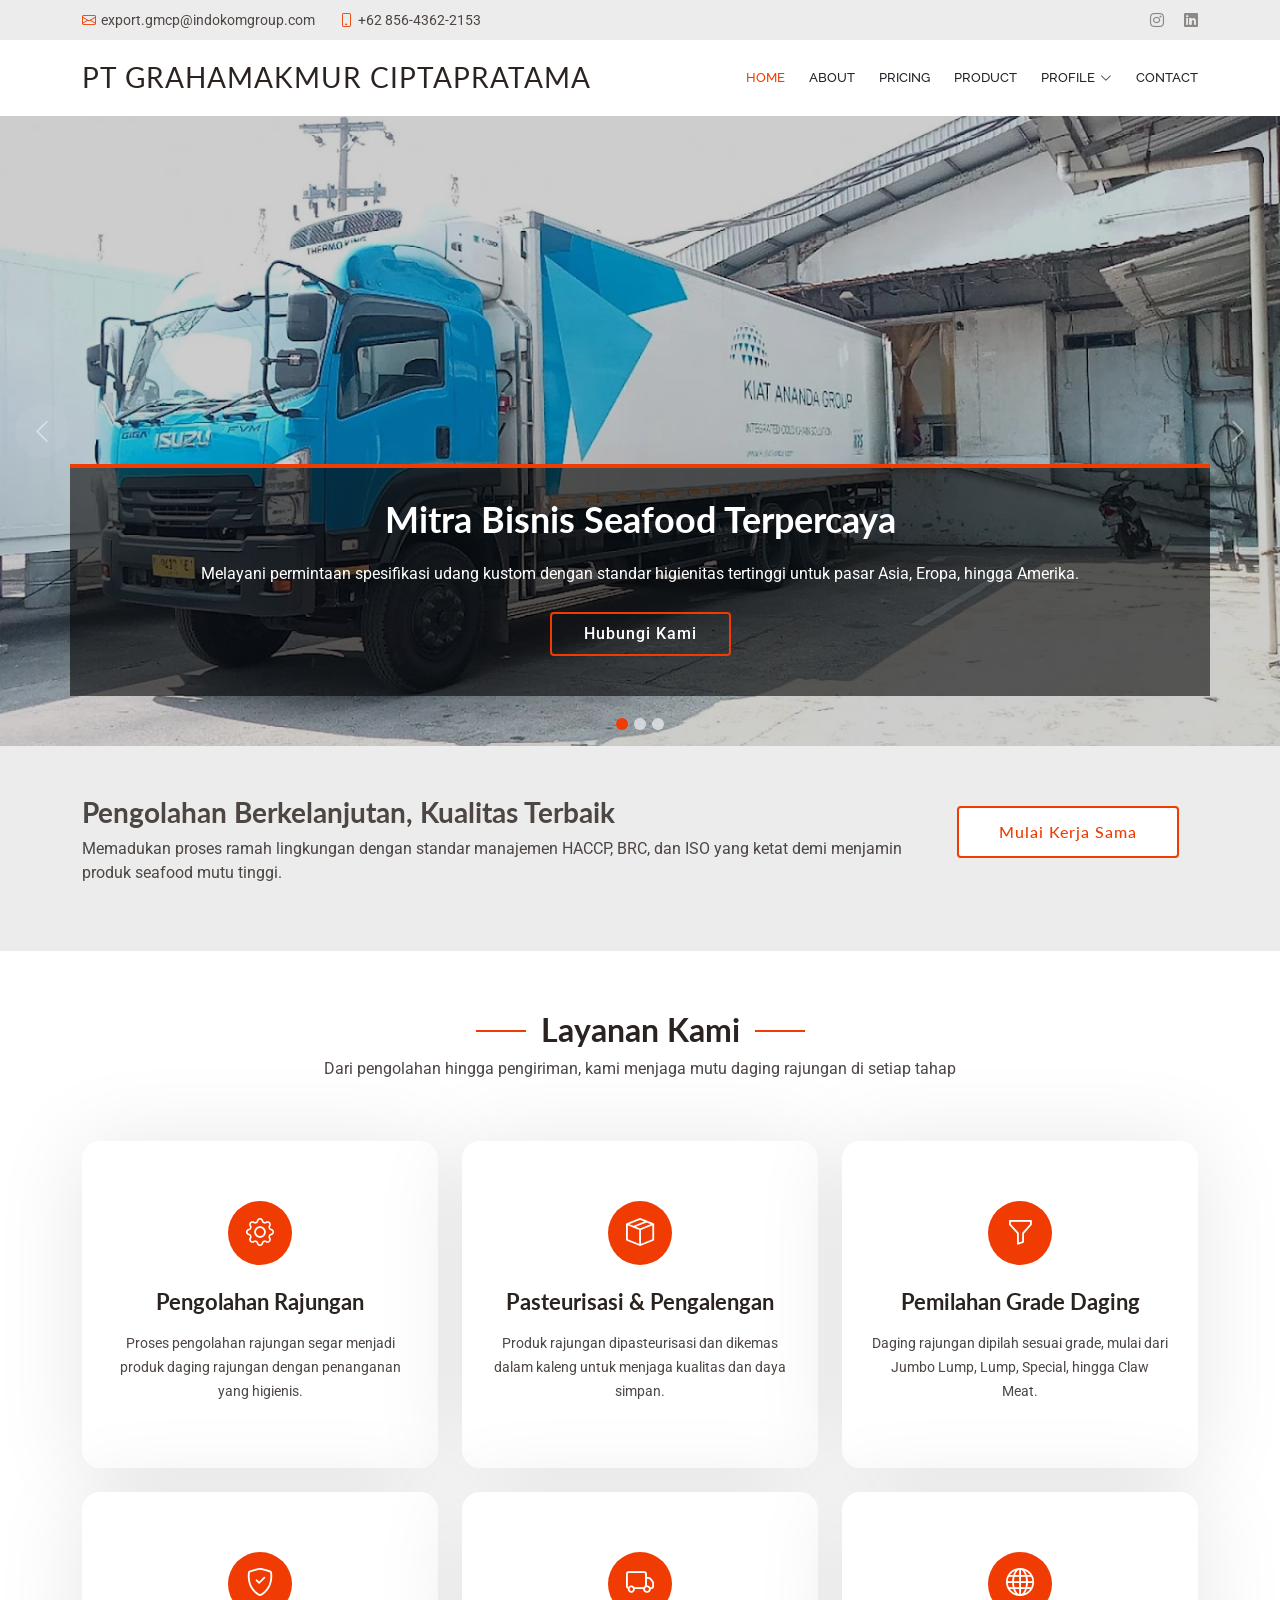
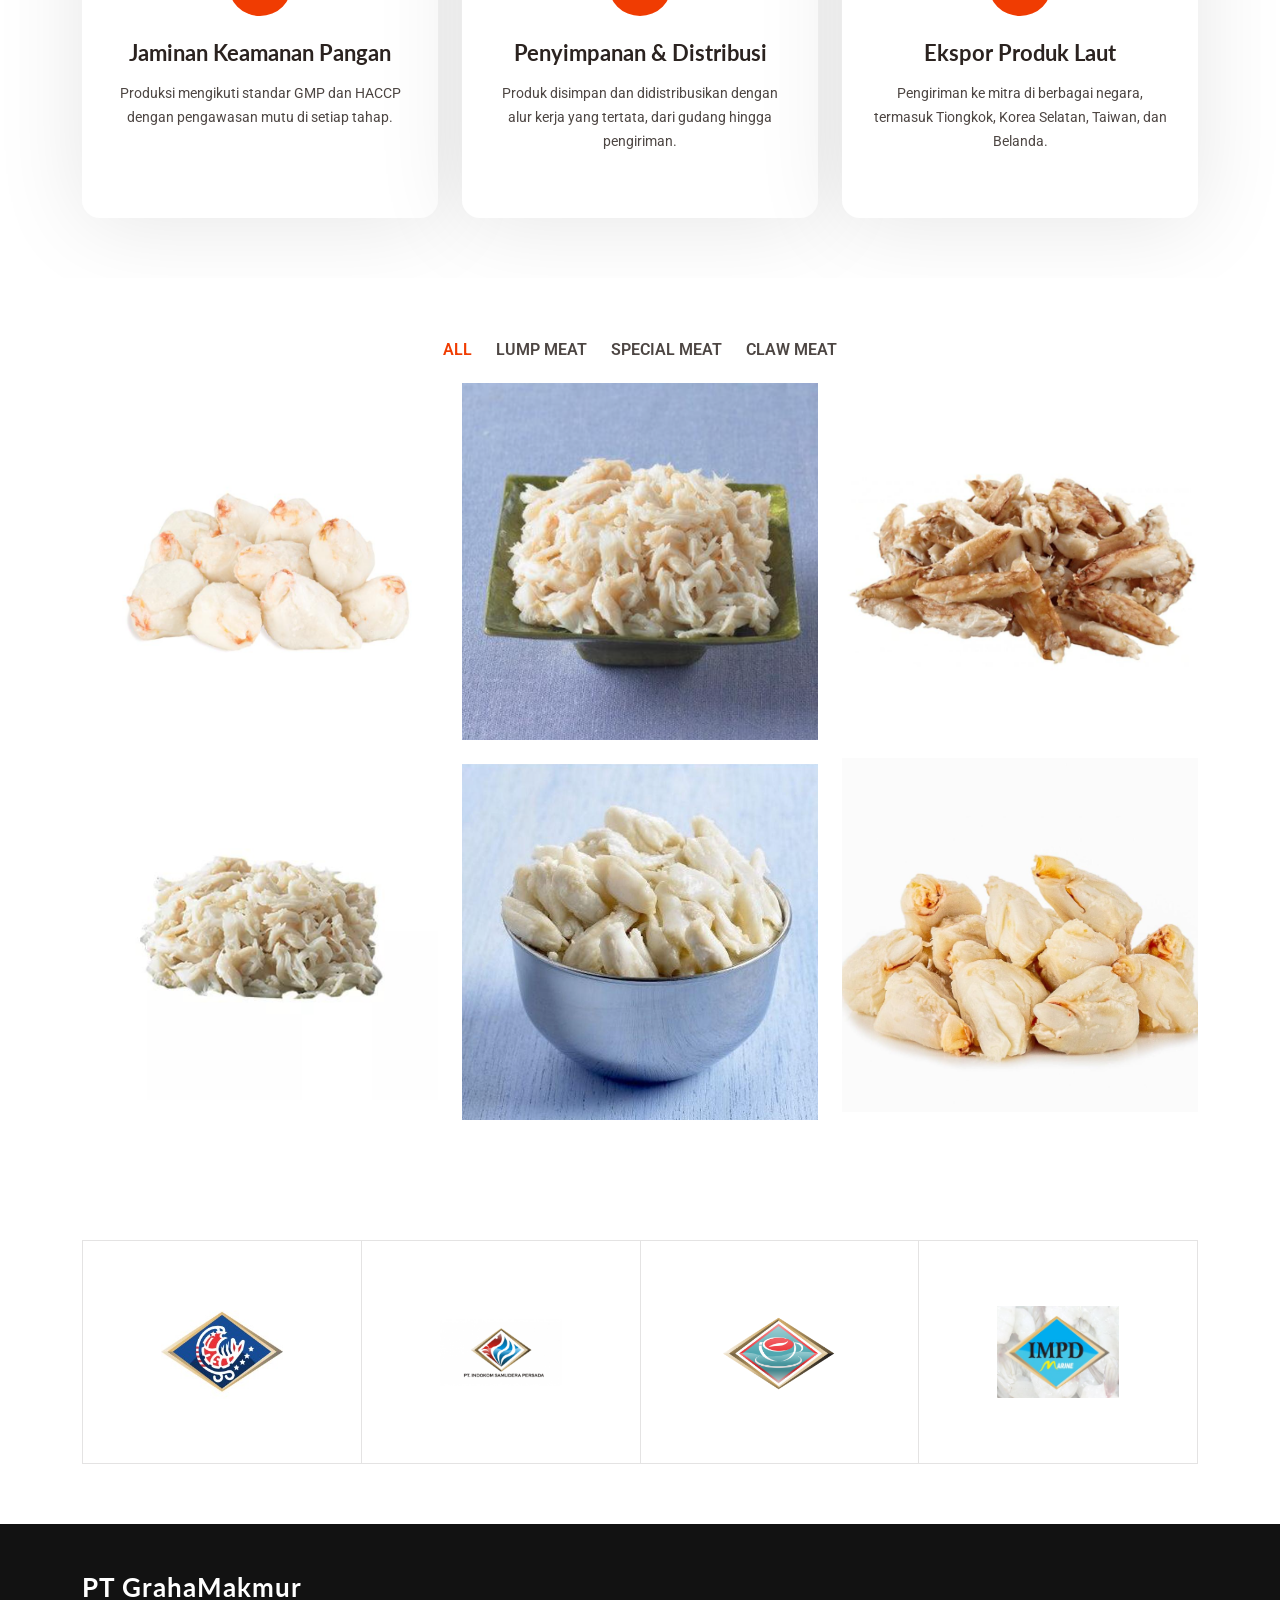
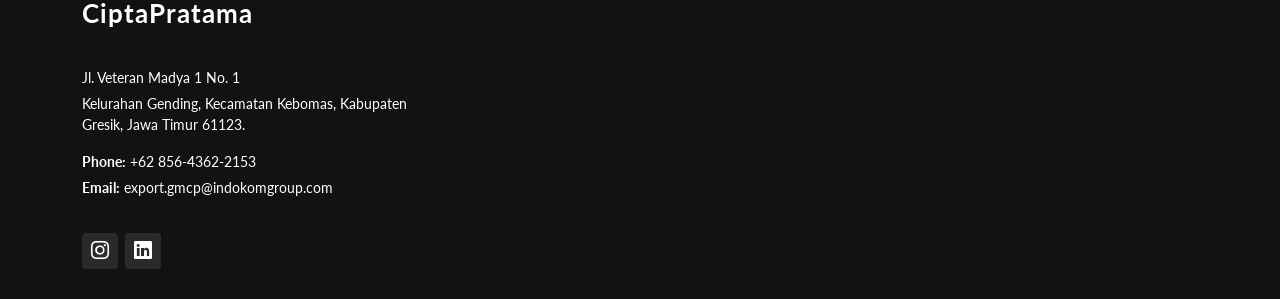
==== commit cbbbaddd: "Update perubahan web" ====
--- a/index.html
+++ b/index.html
@@ -4,7 +4,7 @@
 <head>
   <meta charset="utf-8">
   <meta content="width=device-width, initial-scale=1.0" name="viewport">
-  <title>Index - PT GMCP</title>
+  <title>PT GMCP</title>
   <meta name="description" content="">
   <meta name="keywords" content="">
 
@@ -43,7 +43,7 @@
     <div class="topbar d-flex align-items-center light-background">
       <div class="container d-flex justify-content-center justify-content-md-between">
         <div class="contact-info d-flex align-items-center">
-          <i class="bi bi-envelope d-flex align-items-center"><a href="mailto:contact@example.com">export.gmcp@indokomgroup.com</a></i>
+         <i class="bi bi-envelope d-flex align-items-center"><a href="https://mail.google.com/mail/?view=cm&fs=1&to=export.gmcp@indokomgroup.com" target="_blank">export.gmcp@indokomgroup.com</a></i>
           <i class="bi bi-phone d-flex align-items-center ms-4"><span>+62 856-4362-2153</span></i>
         </div>
            <div class="social-links d-none d-md-flex align-items-center">
@@ -69,9 +69,9 @@
             <li><a href="about.html">About</a></li>
             
             <li><a href="pricing.html">Pricing</a></li>
-            <li><a href="portfolio.html">Produk</a></li>
+            <li><a href="portfolio.html">Product</a></li>
            
-           <li class="dropdown"><a href="#"><span>Profil</span> <i class="bi bi-chevron-down toggle-dropdown"></i></a>
+           <li class="dropdown"><a href="#"><span>Profile</span> <i class="bi bi-chevron-down toggle-dropdown"></i></a>
   <ul>
     <li><a href="struktur.html">Struktur Organisasi</a></li>
   </ul>
@@ -146,7 +146,7 @@
             <p>Memadukan proses ramah lingkungan dengan standar manajemen HACCP, BRC, dan ISO yang ketat demi menjamin produk seafood mutu tinggi.</p>
           </div>
           <div class="col-xl-3 cta-btn-container text-center">
-            <a class="cta-btn align-middle" href="#">Mulai Kerja Sama</a>
+           <a class="cta-btn align-middle" href="https://mail.google.com/mail/?view=cm&fs=1&to=export.gmcp@indokomgroup.com&su=Inquiry%20Kerja%20Sama%20PT%20GMCP" target="_blank">Mulai Kerja Sama</a>
           </div>
         </div>
 
@@ -437,21 +437,23 @@
 
   <footer id="footer" class="footer dark-background">
 
-    <div class="footer-top">
-      <div class="container">
-        <div class="row gy-4">
-          <div class="col-lg-4 col-md-6 footer-about">
-            <a href="index.html" class="logo d-flex align-items-center">
-              <span class="sitename">PT GrahaMakmur CiptaPratama</span>
-            </a>
-            <div class="footer-contact pt-3">
-              <p>Jl. Veteran Madya 1 No. 01</p>
-              <p>Gending, Kebomas, Gresik, Jawa Timur
-</p>
-              <p class="mt-3"><strong>Phone:</strong> <span>+62 856-4362-2153</span></p>
-              <p><strong>Email:</strong> <span>export.gmcp@indokomgroup.com</span></p>
-            </div>
-          </div>
+   <div class="footer-top">
+  <div class="container">
+    <div class="row gy-4">
+      <div class="col-lg-4 col-md-6 footer-about">
+
+        <!-- Tag <a> diubah menjadi <div> -->
+        <div class="logo d-flex align-items-center">
+          <span class="sitename">PT GrahaMakmur CiptaPratama</span>
+        </div>
+
+        <div class="footer-contact pt-3">
+          <p>Jl. Veteran Madya 1 No. 1</p>
+          <p>Kelurahan Gending, Kecamatan Kebomas, Kabupaten Gresik, Jawa Timur 61123.</p>
+          <p class="mt-3"><strong>Phone:</strong> <span>+62 856-4362-2153</span></p>
+          <p><strong>Email:</strong> <span>export.gmcp@indokomgroup.com</span></p>
+        </div>
+      </div>
 
           <div class="col-lg-2 col-md-3 footer-links">
            
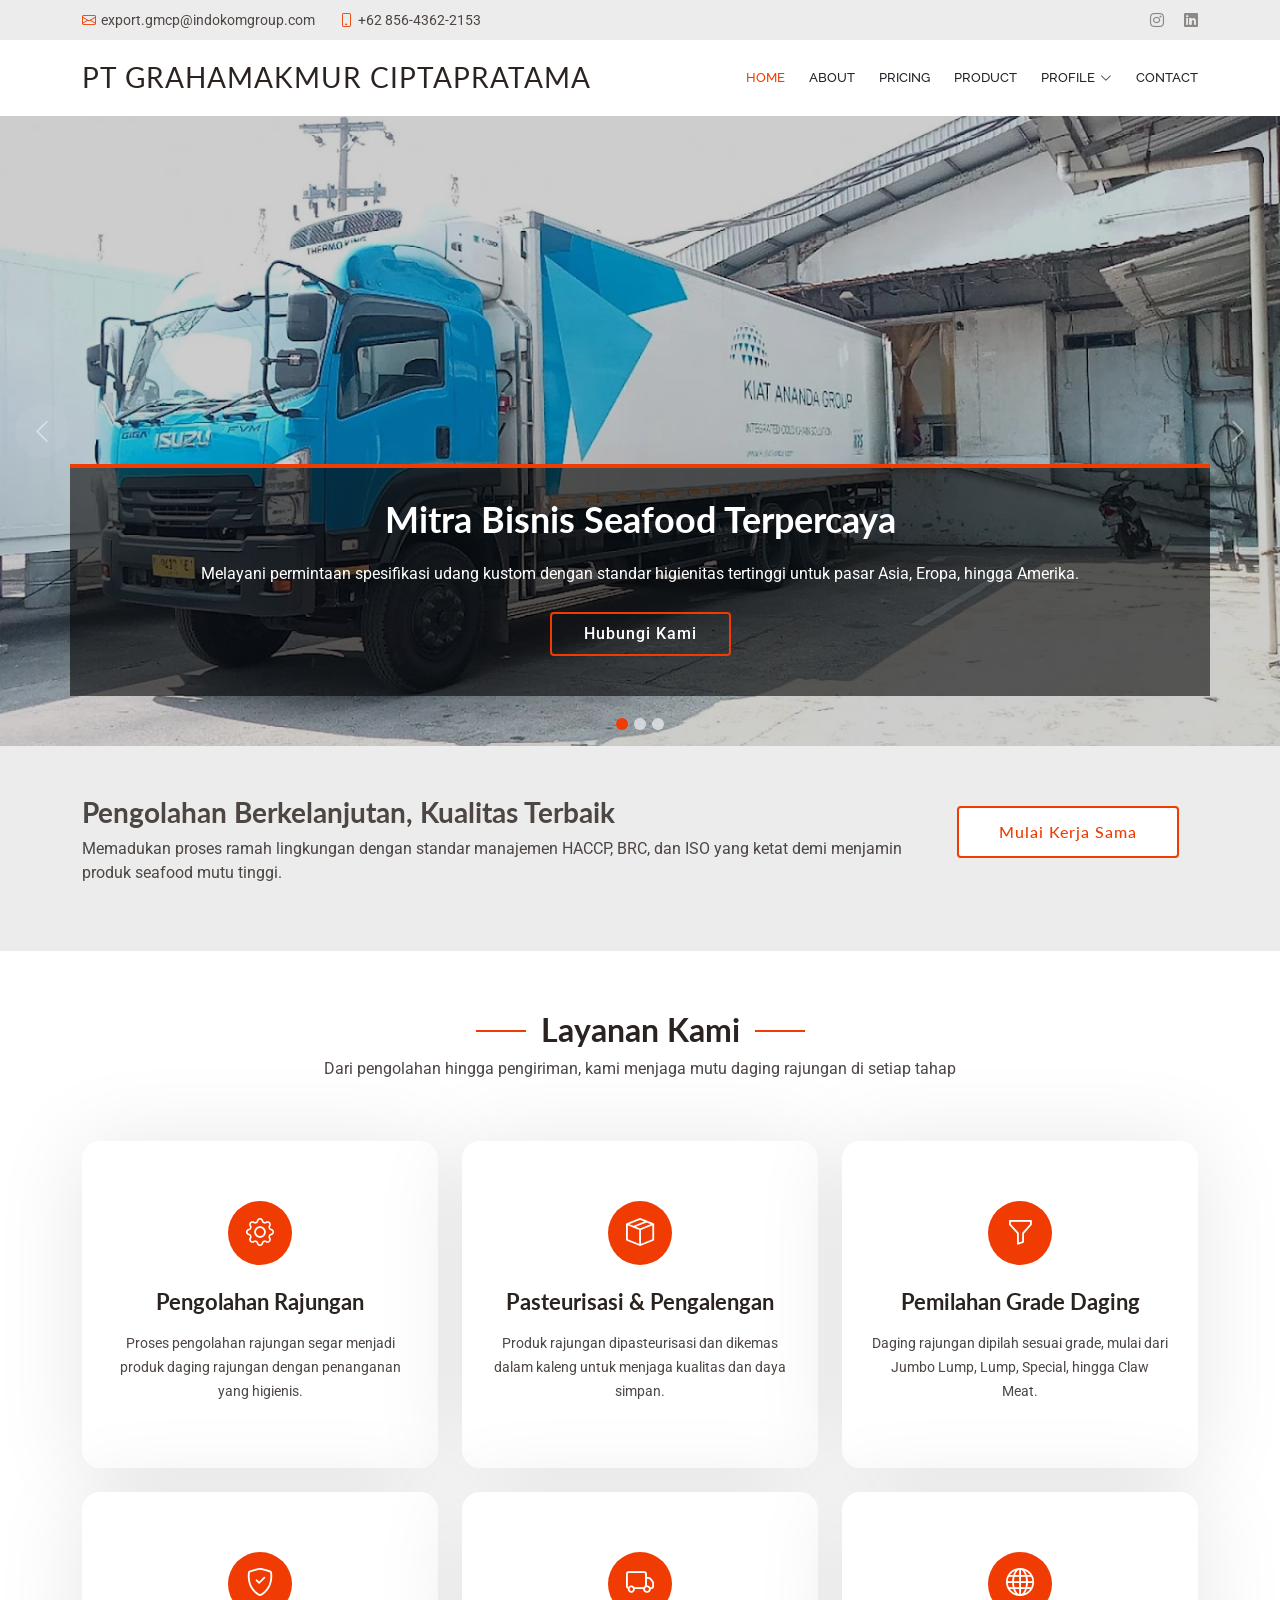
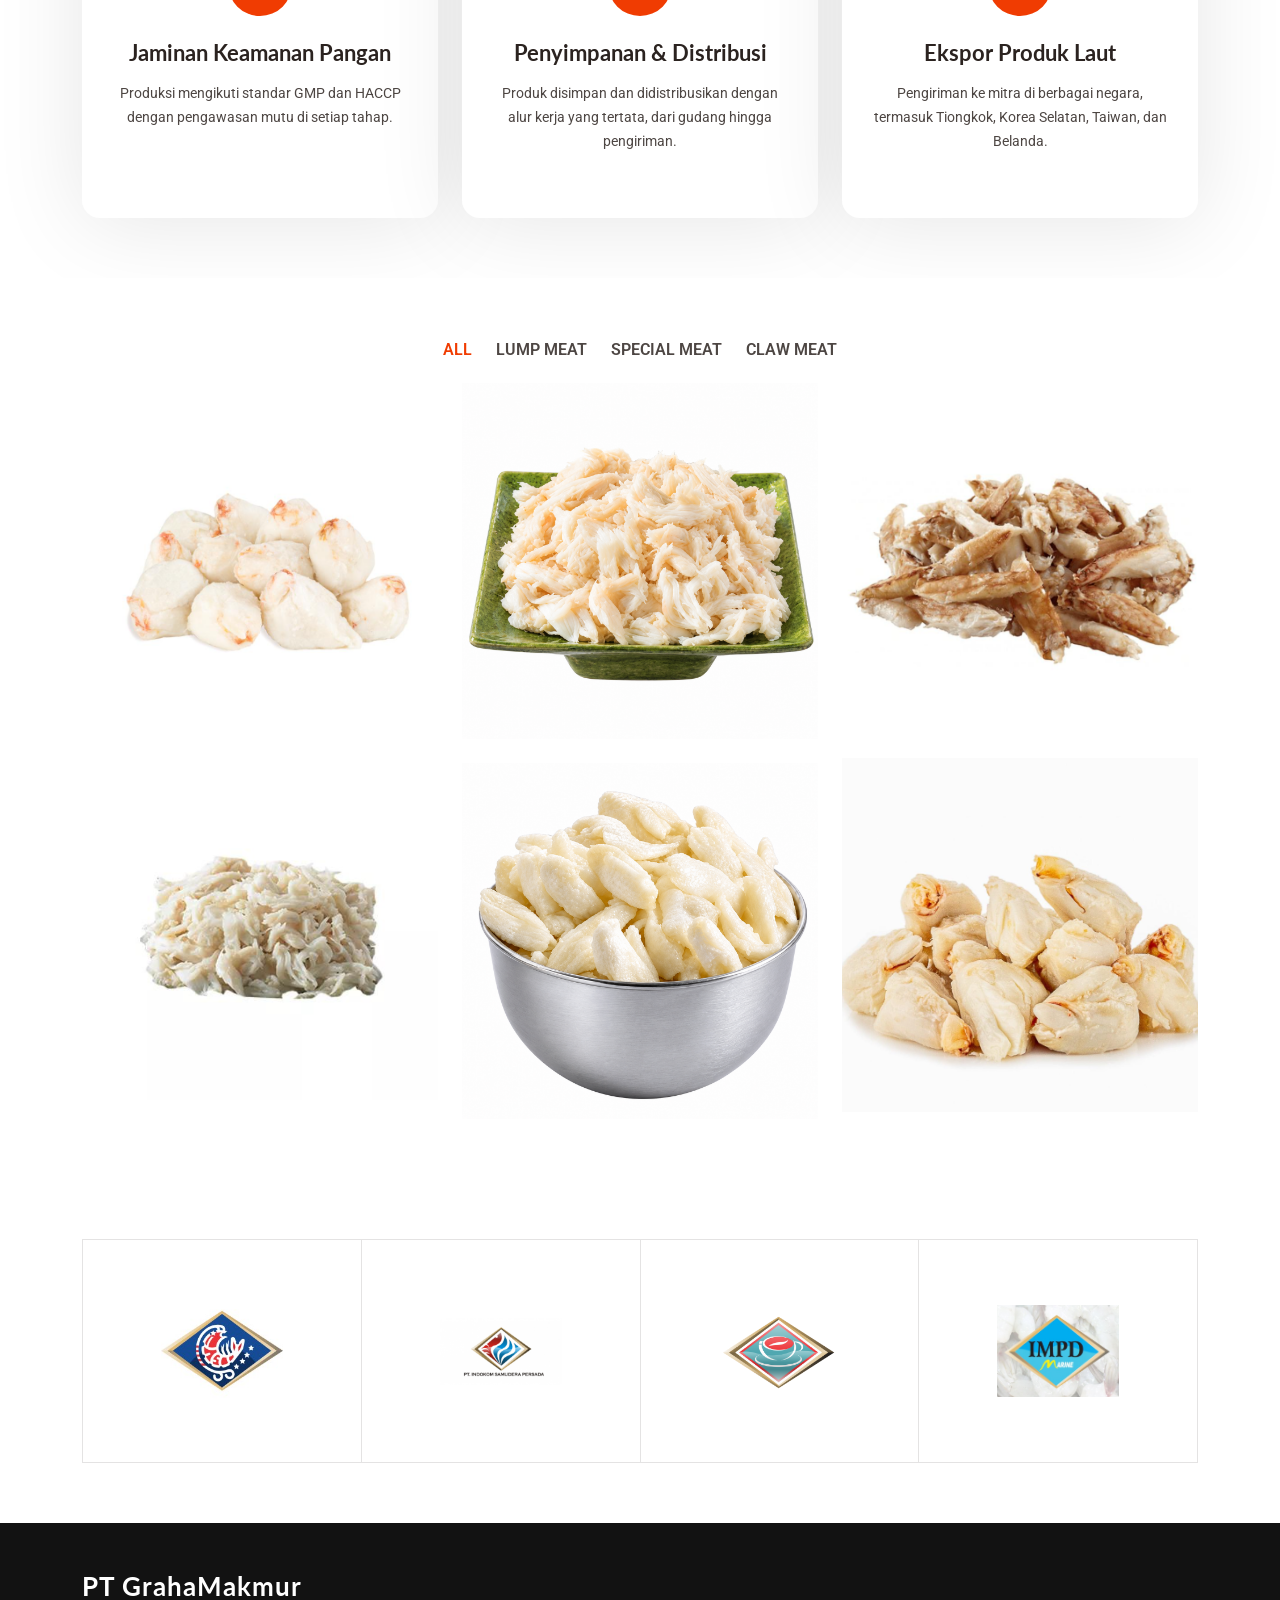
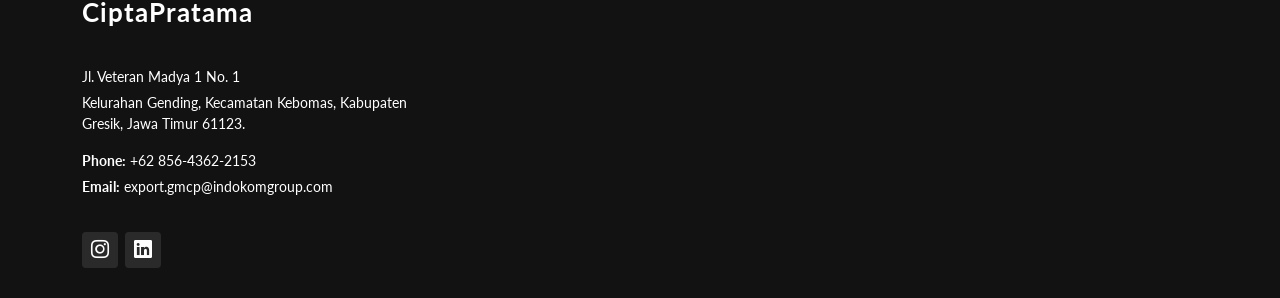
==== commit aa9bb8b3: "baru" ====
--- a/index.html
+++ b/index.html
@@ -280,7 +280,7 @@
 <!-- Special Meat -->
 <div class="col-lg-4 col-md-6 portfolio-item isotope-item filter-product">
   <img
-    src="assets/img/Screenshot 2026-10-29 185011.png"
+    src="assets/img/Shredded Crab on Green Ceramic Dish.png"
     class="img-fluid"
     alt="Special Meat"
   >
@@ -290,7 +290,7 @@
     <p>Daging rajungan berwarna putih yang terdiri dari pecahan-pecahan kecil dan berasal dari seluruh bagian tubuh rajungan, kecuali kaki.</p>
 
     <a
-      href="assets/img/Screenshot 2026-10-29 185011.png"
+      href="assets/img/Shredded Crab on Green Ceramic Dish.png"
       title="Special Meat"
       data-gallery="portfolio-gallery-product"
       class="glightbox preview-link"
@@ -379,7 +379,7 @@
 <!-- Super Lump Meat -->
 <div class="col-lg-4 col-md-6 portfolio-item isotope-item filter-app">
   <img
-    src="assets/img/Screenshot 2026-10-29 184956.png"
+    src="assets/img/Bowl of Airy Ivory Puffs.png"
     class="img-fluid"
     alt="Super Lump Meat"
   >
@@ -389,7 +389,7 @@
     <p>Daging rajungan dengan grade Super Lump.</p>
 
     <a
-      href="assets/img/Screenshot 2026-10-29 184956.png"
+      href="assets/img/Bowl of Airy Ivory Puffs.png"
       title="Super Lump Meat"
       data-gallery="portfolio-gallery-app"
       class="glightbox preview-link">
